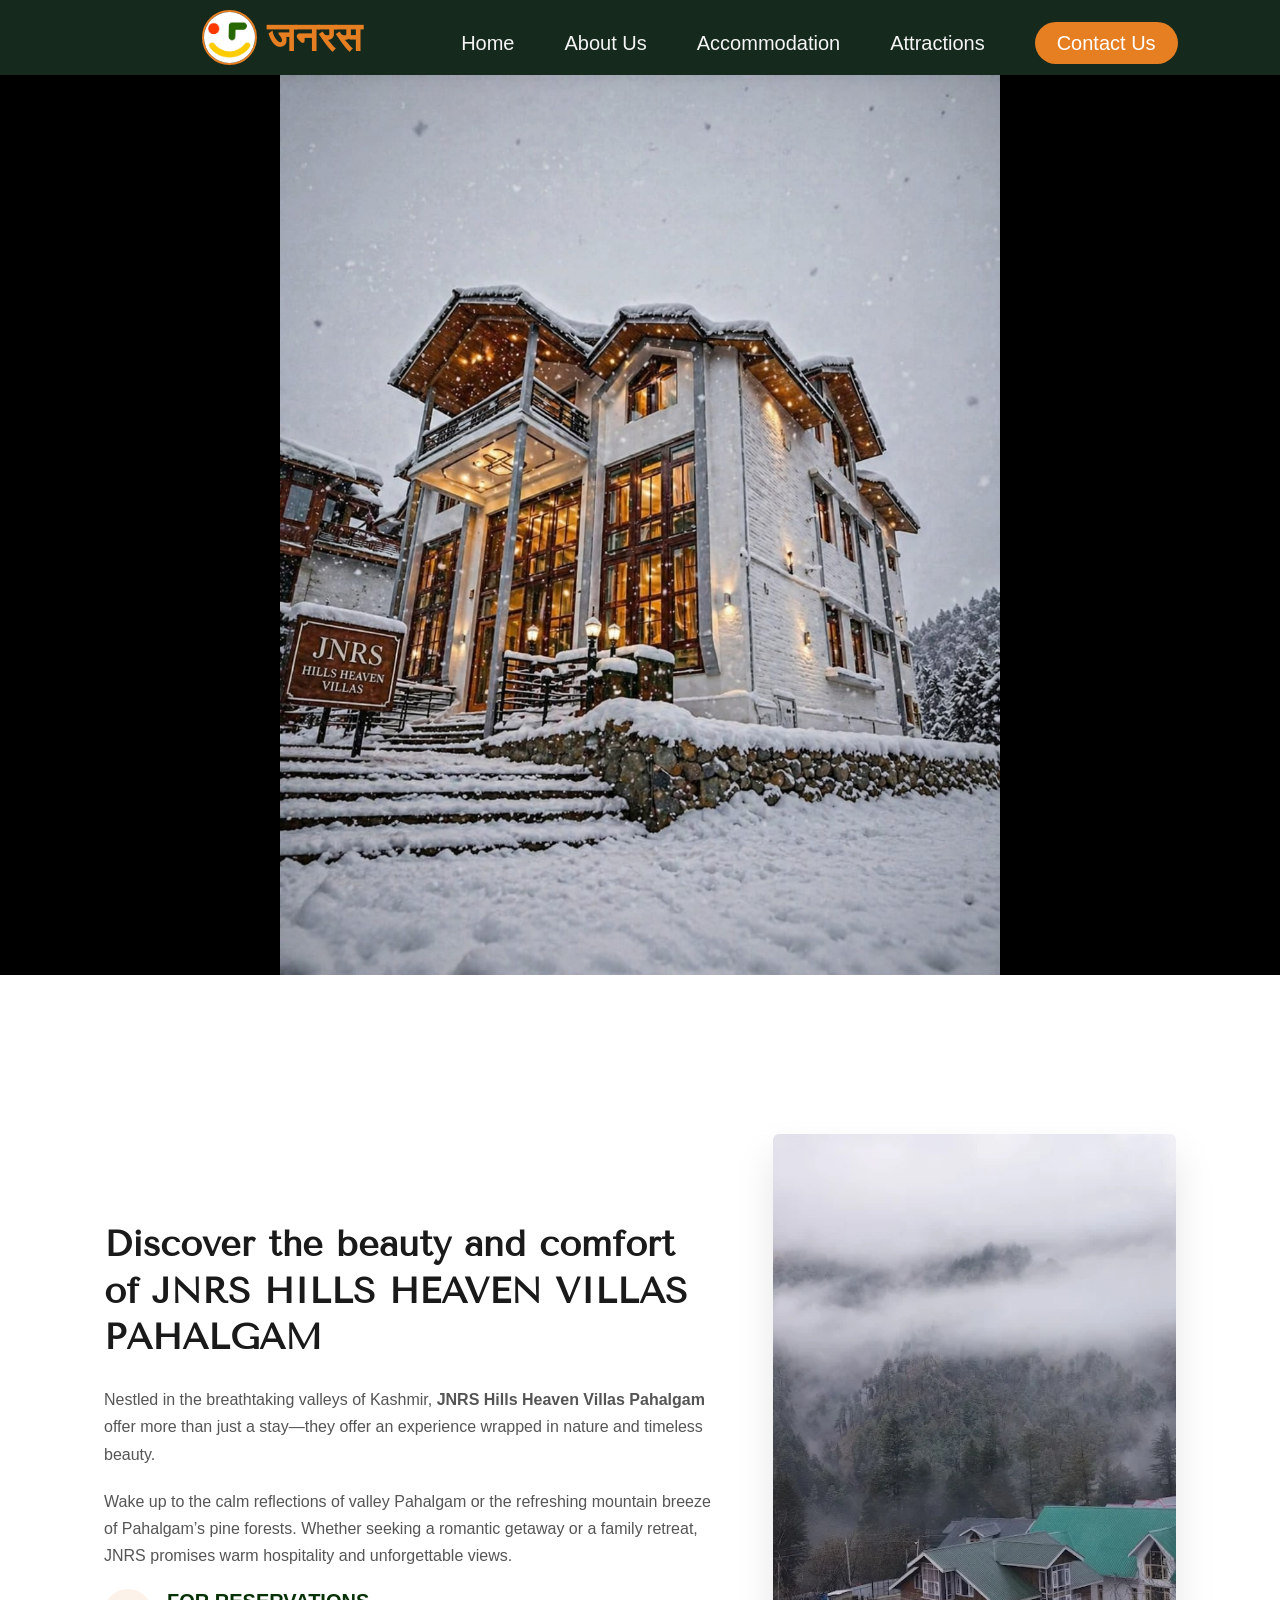
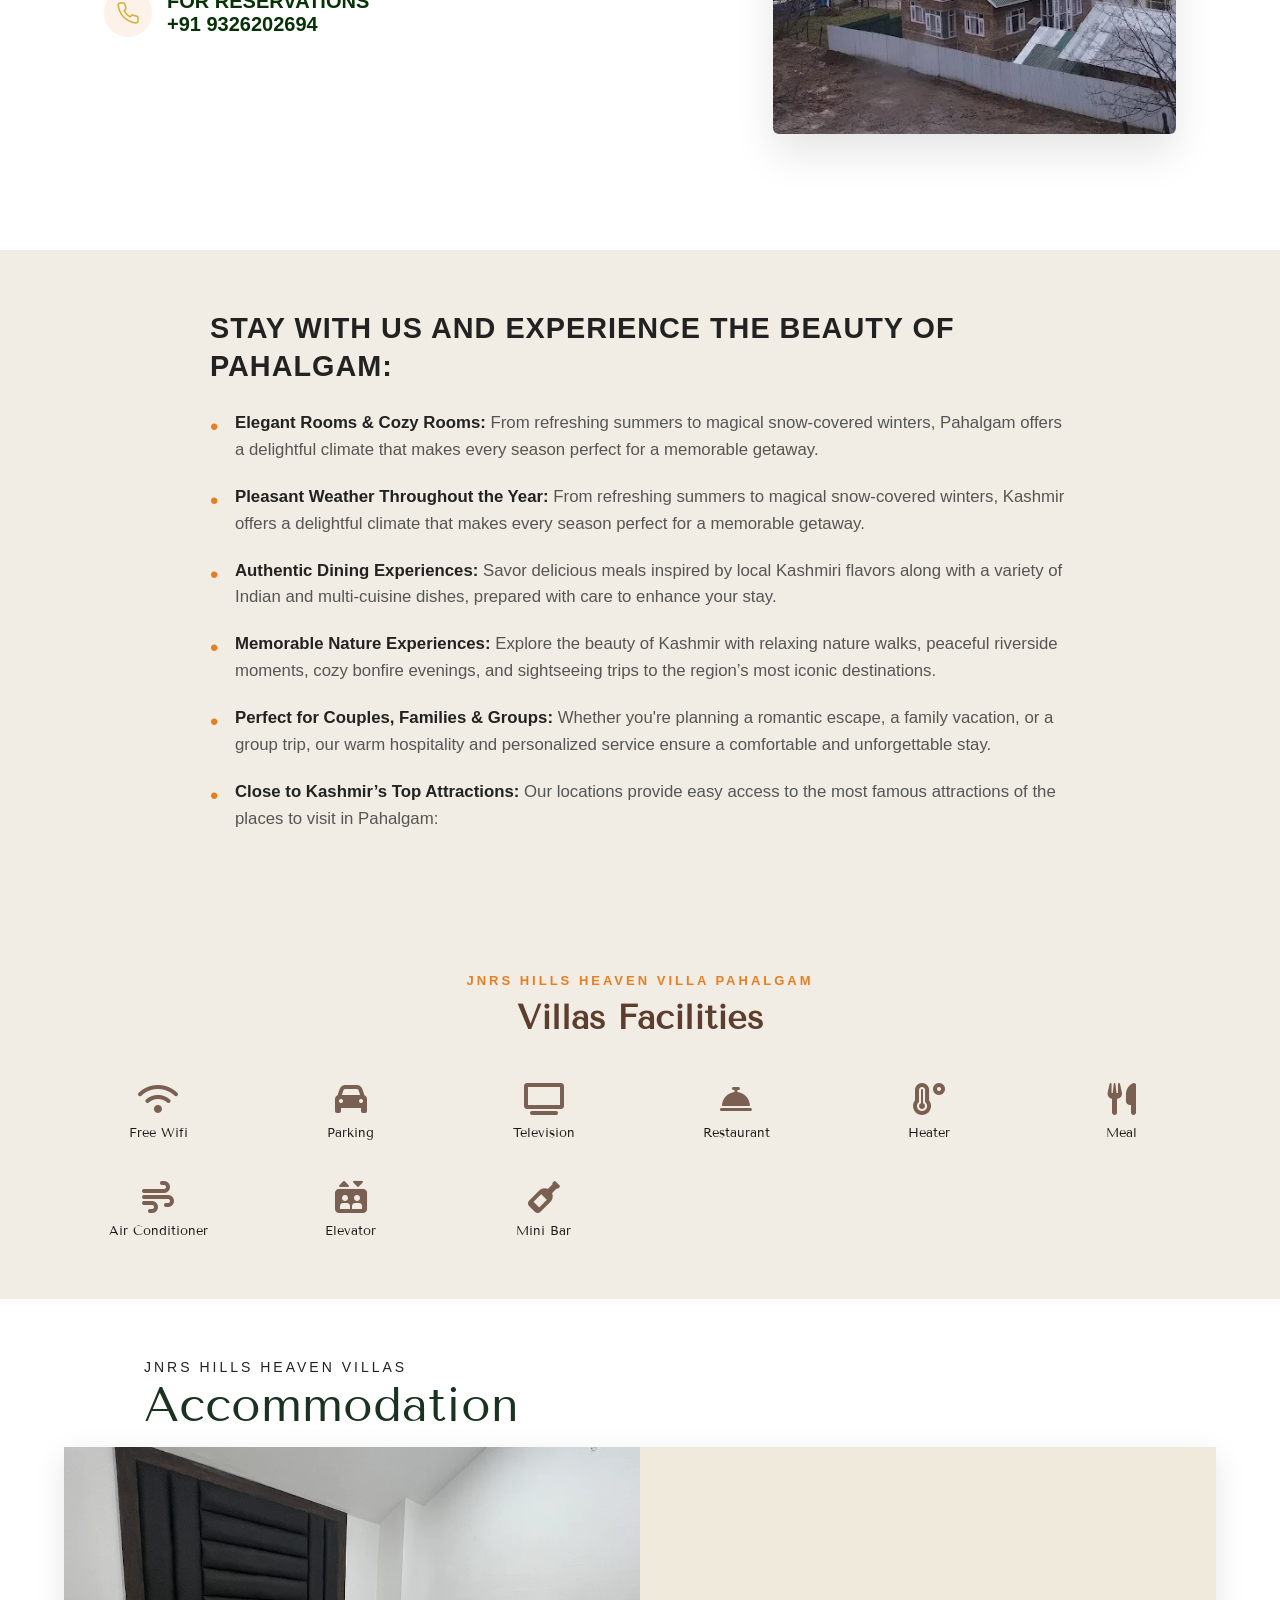
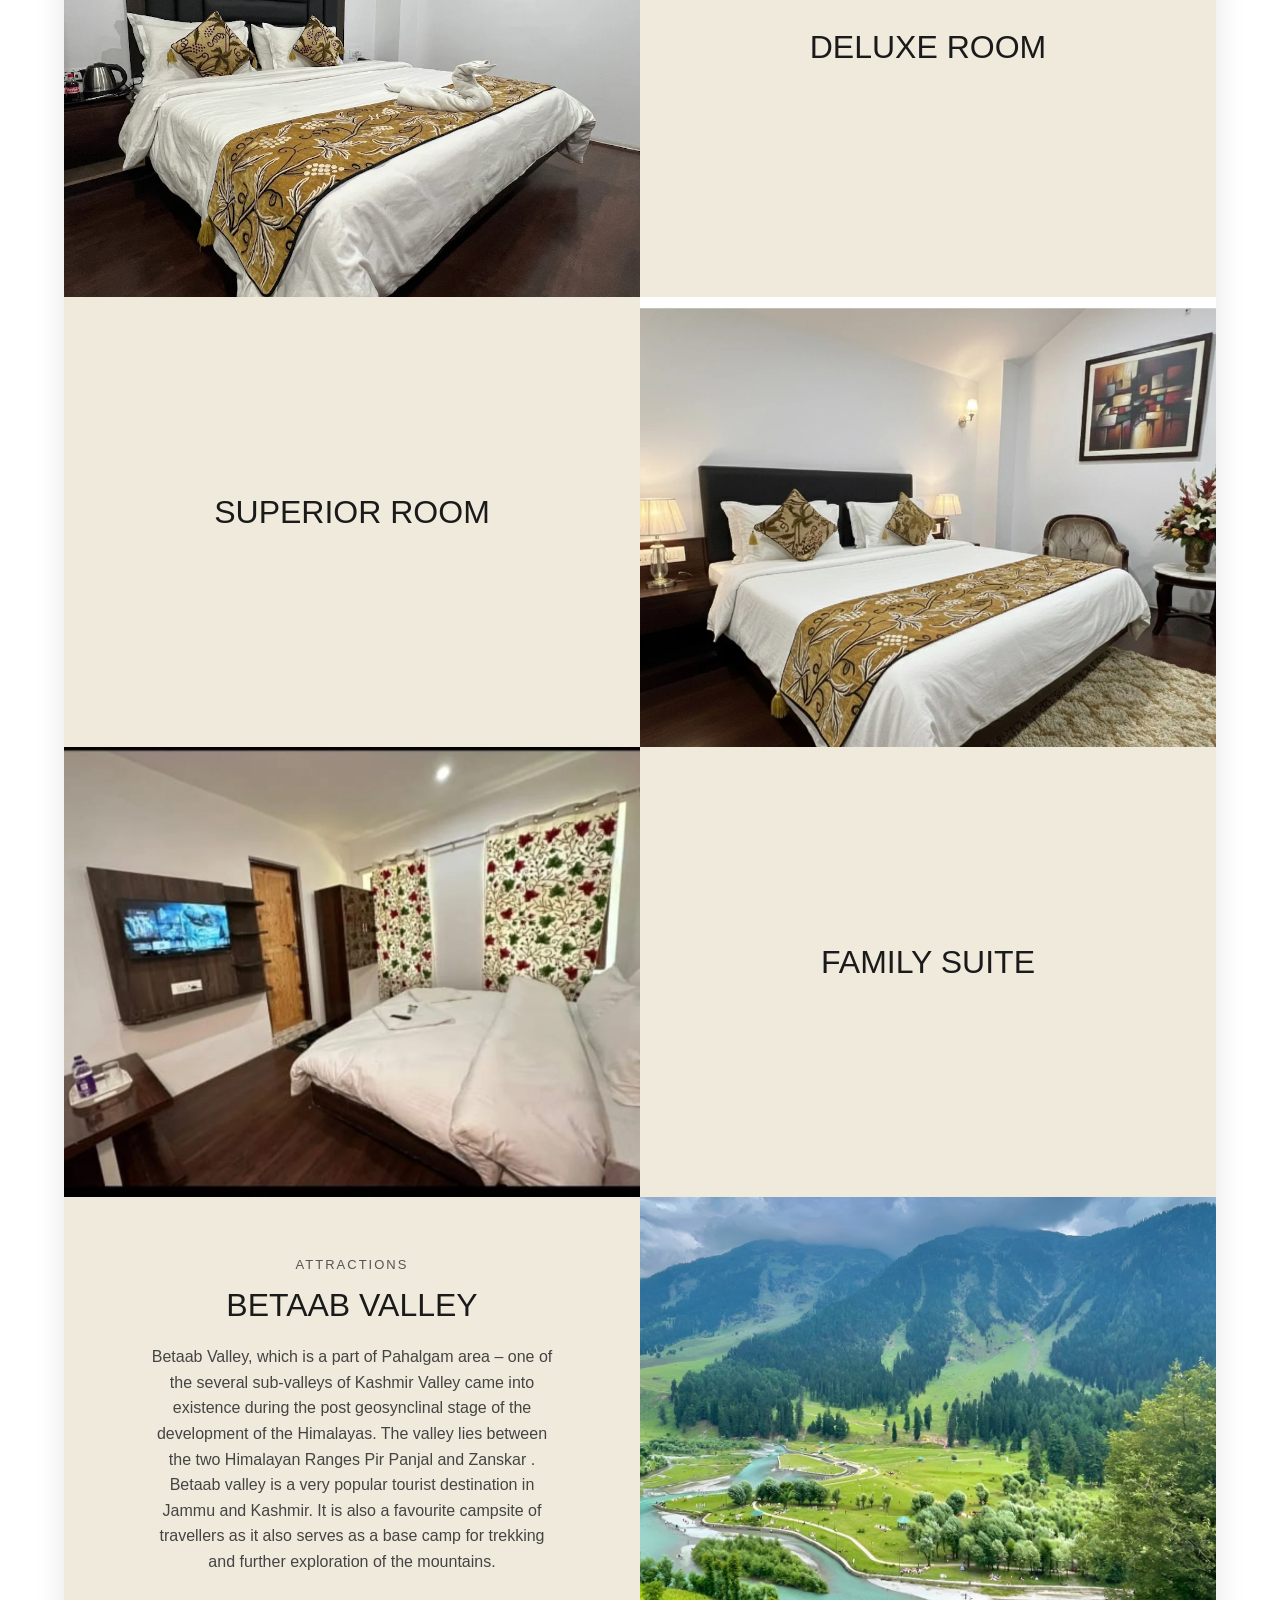
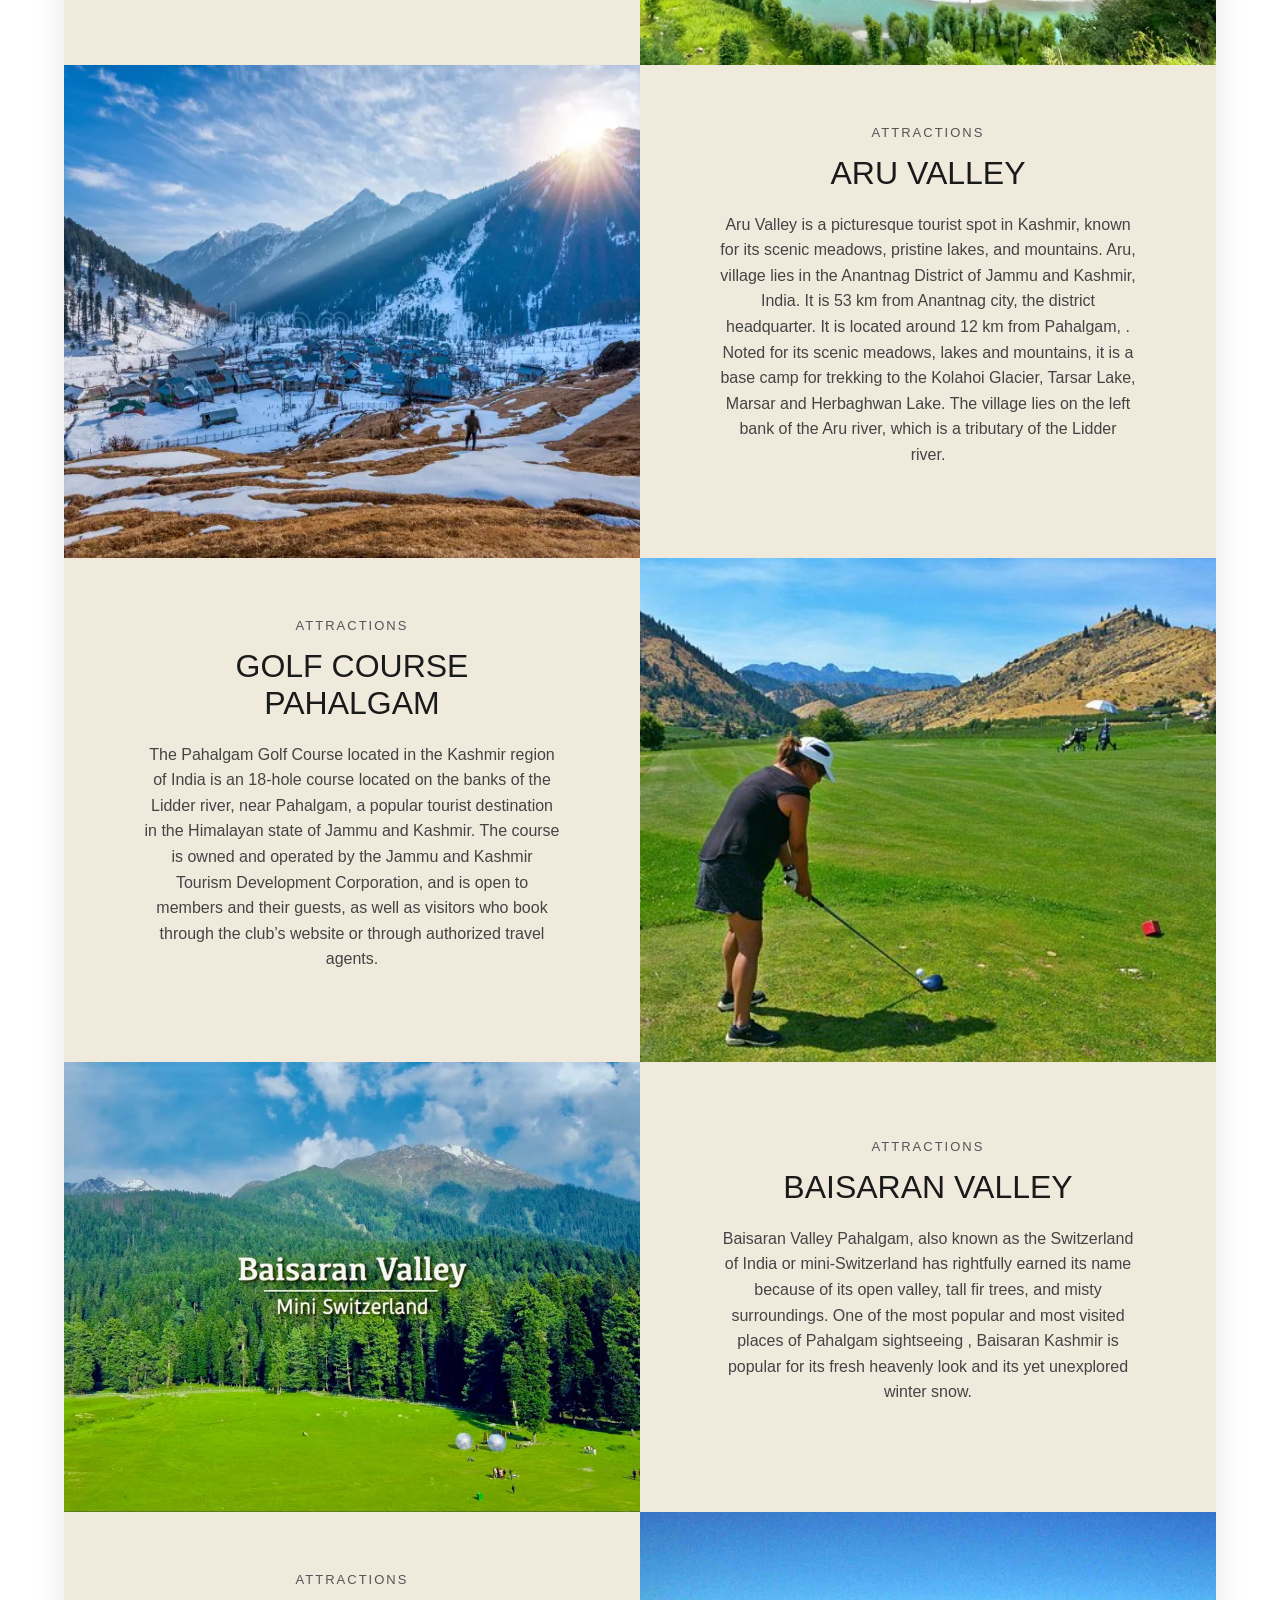
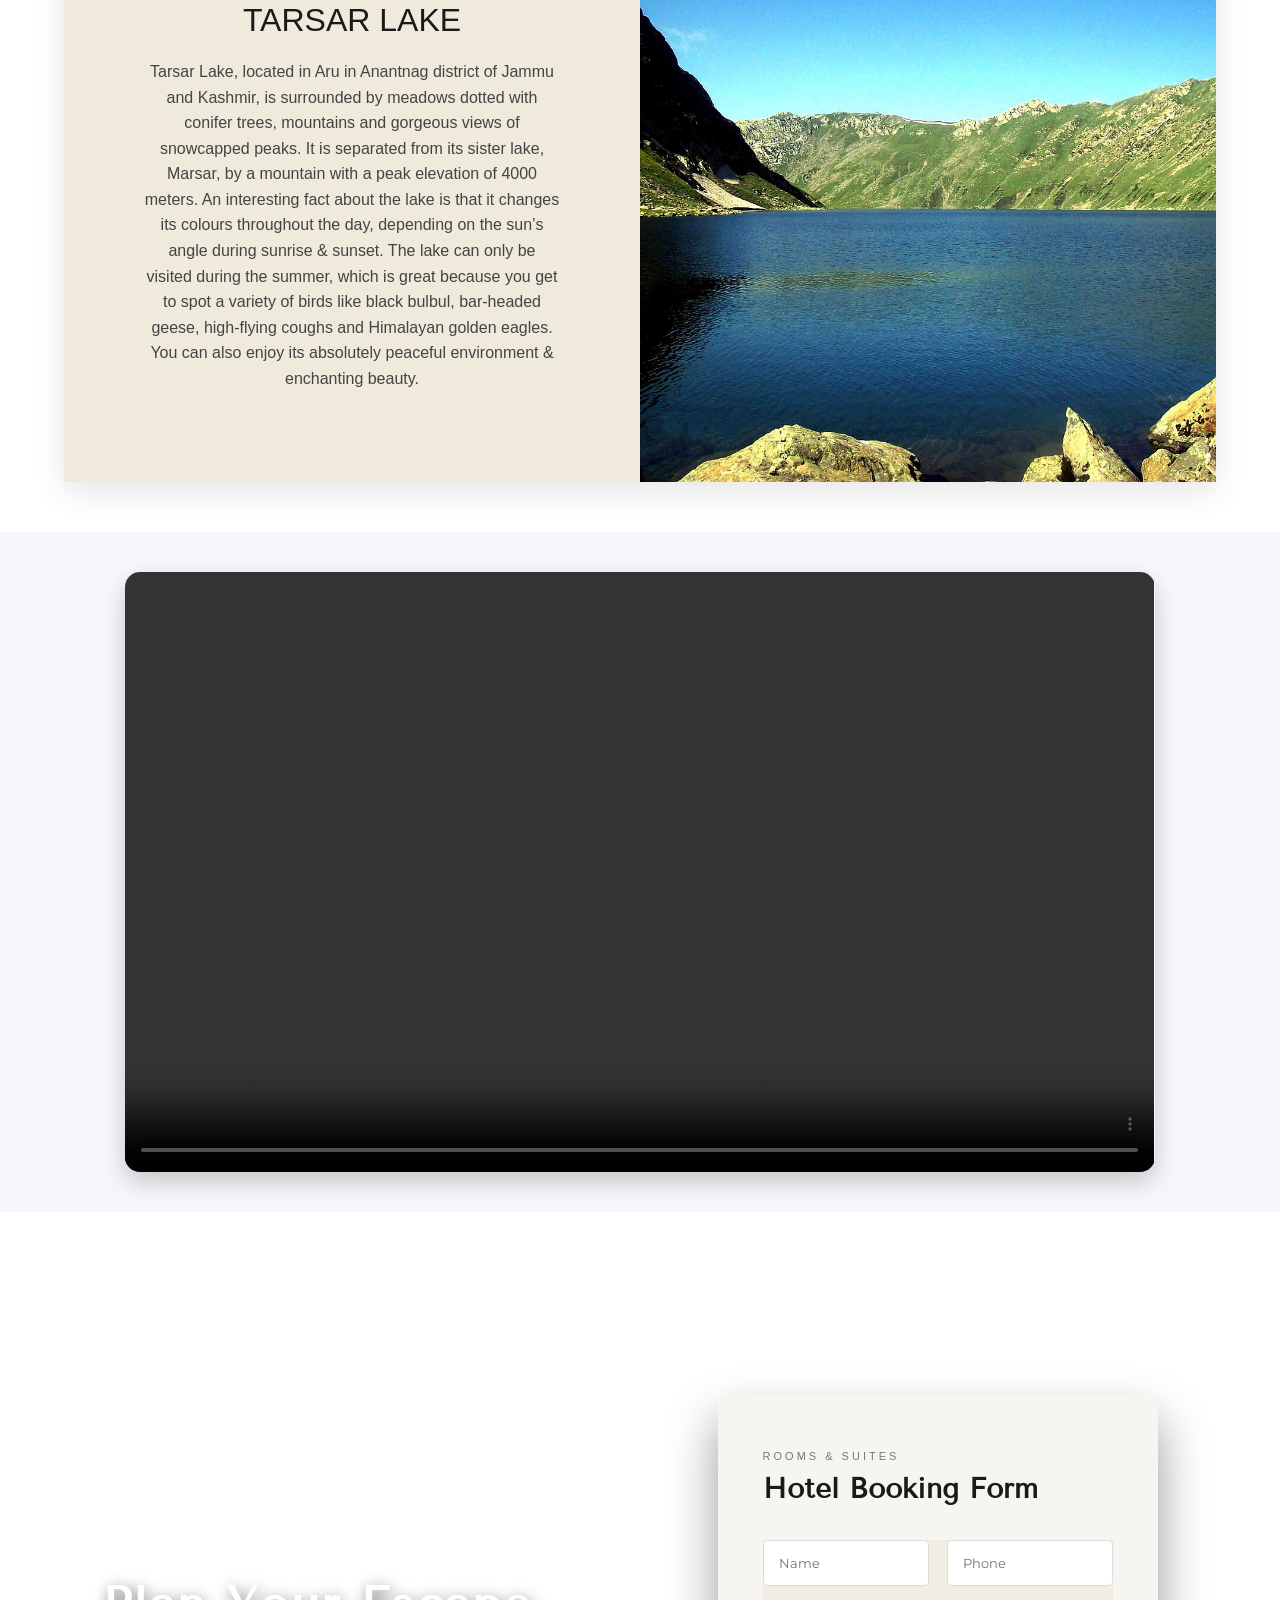
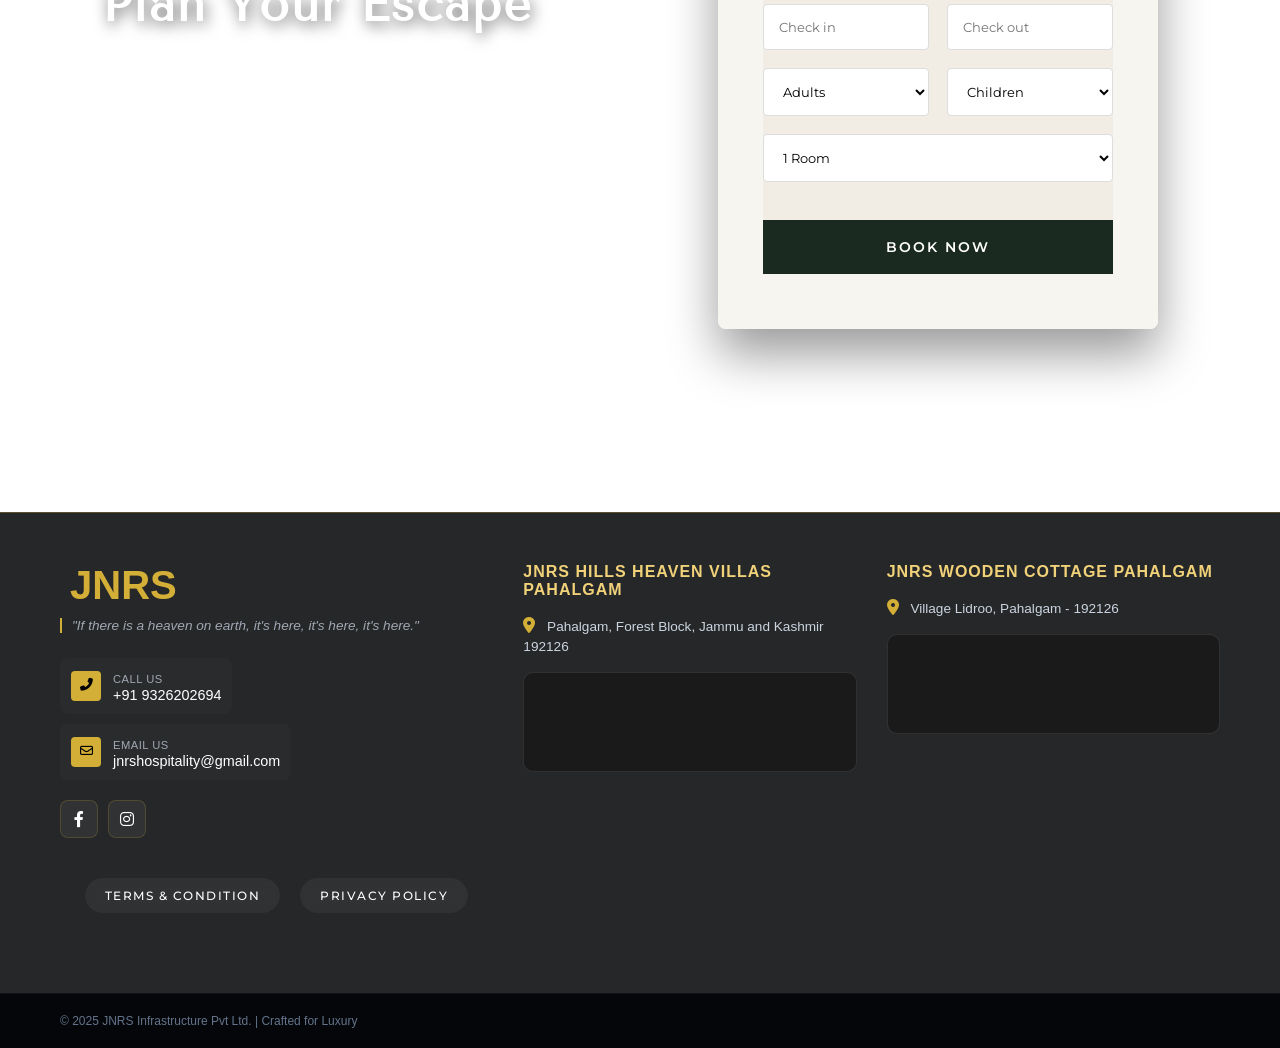
==== jnrs2-main/index.html @ aa62cef4 "initial JNRS website" ====
<!DOCTYPE html>
<html lang="en">
<head>
    <meta charset="UTF-8">
    <meta name="viewport" content="width=device-width, initial-scale=1.0">
    <title>JNRS Professional Header</title>
    <link href="https://fonts.googleapis.com/css2?family=Poppins:wght@300;400;600&display=swap" rel="stylesheet">
    <link rel="stylesheet" href="https://cdnjs.cloudflare.com/ajax/libs/font-awesome/6.0.0/css/all.min.css">
    <link href="https://fonts.googleapis.com/css2?family=Poppins:wght@300;400;600;800&display=swap" rel="stylesheet">
    <link href="https://unpkg.com/aos@2.3.1/dist/aos.css" rel="stylesheet">
    <link rel="stylesheet" href="https://cdnjs.cloudflare.com/ajax/libs/font-awesome/6.0.0/css/all.min.css">
    <link rel="stylesheet" href="https://cdnjs.cloudflare.com/ajax/libs/animate.css/4.1.1/animate.min.css"/>
    <link rel="stylesheet" href="css/style.css">
    <link href="https://fonts.googleapis.com/css2?family=Montserrat:wght@300;400;600&family=Tenor+Sans&display=swap" rel="stylesheet">
    <link rel="stylesheet" href="https://cdnjs.cloudflare.com/ajax/libs/font-awesome/6.0.0/css/all.min.css">
    <link rel="stylesheet" href="https://cdnjs.cloudflare.com/ajax/libs/font-awesome/6.0.0/css/all.min.css">
 
</head>
<body>

    <header>
        <a href="index.html" class="logo">
          <div class="logo">
                <img src="images/logo.png" alt="JNRS Logo">
                           <span>जनरस</span></a>
           </div>
           </a>
        
        <div class="menu-toggle" id="mobile-menu">
            <i class="fas fa-bars"></i>
        </div>

        <nav>
            <ul class="nav-links" id="nav-list" style="font-size:35px;">
                <li><a href="index.html">Home</a></li>
                <li><a href="about.html">About Us</a></li>
                <li><a href="#accoommodation">Accommodation</a></li>
                <li><a href="#attractions">Attractions</a></li>
                <li><a href="#contact" class="btn-contact">Contact Us</a></li>
            </ul>
        </nav>
    </header>
    <!-- hero section -->
<section class="hero-section">
    <div class="slider">
        <div class="slide active"
                          style="background-image:url('images/h1.png'); width:100%; height:100%; background-size: contain;">

        </div>

        <div class="slide" 
             style="background-image:url('images/h2.png'); width:100%; height:100%; background-size: contain;">
        </div>

        <div class="slide" 
             style="background-image:url('images/h3.png'); width:100%; height:100%; background-size: contain;">
        </div>
         <div class="slide" 
             style="background-image:url('images/h4.png'); width:100%; height:100%; background-size: contain;">
        </div>
         <div class="slide" 
             style="background-image:url('images/h5.png'); width:100%; height:110%; background-size: contain; margin-top:-3rem;">
        </div>

        </div>
</section>
   <div class="shayari-container">
    <!-- <p class="persian-text">“Gar Firdaus bar-rue zamin ast, hami asto, hami asto, hamin ast”</p> -->
    <br>
    <!-- <span class="translation" style="font-weight:bold;">If there is a heaven on earth, it's here, it's here, it's here.</span> -->
    <br>
</div>
<!-- welcome section -->
<br>
  

<section class="container-welcome">
    <div class="content-side-1">
        <!-- <h4 class="sub-heading-1">Welcome to the Heart of Kashmir</h4> -->
        <h1 class="main-heading-1">Discover the beauty and comfort of JNRS HILLS HEAVEN VILLAS PAHALGAM </h1>
        
        <p class="description-1">
            Nestled in the breathtaking valleys of Kashmir, <strong>JNRS Hills Heaven Villas Pahalgam </strong> offer more than just a stay—they offer an experience wrapped in nature and timeless beauty.
        </p>
        
        <p class="description-1">
           Wake up to the calm reflections of valley Pahalgam or the refreshing mountain breeze of Pahalgam’s pine forests. Whether seeking a romantic getaway or a family retreat, JNRS promises warm hospitality and unforgettable views.       </p>

        <div class="reservation-box-1">
            <div class="icon-circle">
                <svg class="phone-icon-1" viewBox="0 0 24 24" fill="none" stroke="currentColor" stroke-width="1.5">
                    <path d="M22 16.92v3a2 2 0 01-2.18 2 19.79 19.79 0 01-8.63-3.07 19.5 19.5 0 01-6-6 19.79 19.79 0 01-3.07-8.67A2 2 0 014.11 2h3a2 2 0 012 1.72 12.84 12.84 0 00.7 2.81 2 2 0 01-.45 2.11L8.09 9.91a16 16 0 006 6l1.27-1.27a2 2 0 012.11-.45 12.84 12.84 0 002.81.7A2 2 0 0122 16.92z"/>
                </svg>
            </div>
            <div class="res-text-1">
                <p><span>For Reservations</span></p>
                <span>+91 9326202694</span>
                
            </div>
        </div>
    </div>

    
        <div class="img-wrapper-tall">
            <img src="images/discover.png" alt="Resort Architecture" class="img-tall-1">
        </div>
        
         
    
</section>


<br>
<br>

 <!-- why -->

<section class="experience-section">
    <div class="container">
        <div class="experience-content">
            <!-- <strong class="whystay"> Why Stay with JNRS Group of Hotels / Resorts / Cottages</strong> -->
            <h2 class="main-heading">Stay With Us and Experience the Beauty of PAHALGAM:</h2>
            
            <ul class="experience-list">
                <li>
                    <strong>Elegant Rooms & Cozy Rooms:</strong> 
                            From refreshing summers to magical snow-covered winters, Pahalgam offers a delightful climate that makes every season perfect for a memorable getaway.                
                <li>
                    <strong>Pleasant Weather Throughout the Year:</strong> 
                    From refreshing summers to magical snow-covered winters, Kashmir offers a delightful climate that makes every season perfect for a memorable getaway.                </li>
                
                <li>
                    <strong>Authentic Dining Experiences:</strong> 
                           Savor delicious meals inspired by local Kashmiri flavors along with a variety of Indian and multi-cuisine dishes, prepared with care to enhance your stay.             </li>
                
                <li>
                    <strong>Memorable Nature Experiences:</strong> 
                     Explore the beauty of Kashmir with relaxing nature walks, peaceful riverside moments, cozy bonfire evenings, and sightseeing trips to the region’s most iconic destinations.            </li>
                
                <li>
                    <strong>Perfect for Couples, Families & Groups:</strong> 
                             Whether you're planning a romantic escape, a family vacation, or a group trip, our warm hospitality and personalized service ensure a comfortable and unforgettable stay.          
                <li>
                    <strong> Close to Kashmir’s Top Attractions:</strong> 
                         Our locations provide easy access to the most famous attractions of the places to visit in Pahalgam:         </li>
            </ul>
        </div>
    </div>
</section>





<!-- section 6  FACILITIES-->
   <section class="facilities-section"> 
        <span class="fac-badge">JNRS HILLS HEAVEN VILLA PAHALGAM</span>
        <h2 class="fac-title">Villas  Facilities</h2>

        <div class="facilities-grid">
            <div class="fac-item">
                <i class="fa-solid fa-wifi fac-icon"></i>
                <span>Free Wifi</span>
            </div>
            <div class="fac-item">
                <i class="fa-solid fa-car fac-icon"></i>
                <span>Parking</span>
            </div>
            <div class="fac-item">
                <i class="fa-solid fa-tv fac-icon"></i>
                <span>Television</span>
            </div>
            <div class="fac-item">
                <i class="fa-solid fa-bell-concierge fac-icon"></i>
                <span>Restaurant</span>
            </div>
           <div class="fac-item">
                   <i class="fa-solid fa-temperature-high fac-icon"></i>
                     <span>Heater</span>
              </div>
              <div class="fac-item">
                     <i class="fa-solid fa-utensils fac-icon"></i>
                           <span>Meal</span>
                          </div>
            
            <div class="fac-item">
                <i class="fa-solid fa-wind fac-icon"></i>
                <span>Air Conditioner</span>
            </div>
            <div class="fac-item">
                <i class="fa-solid fa-elevator fac-icon"></i>
                <span>Elevator</span>
            </div>
            <div class="fac-item">
                <i class="fa-solid fa-wine-bottle fac-icon"></i>
                <span>Mini Bar</span>
            </div>
            
        </div>
    </section>



<!-- 7 section   accommodation-->
 

     <section class="header-section" id="accoommodation">
        <p class="subtitle">JNRS HILLS HEAVEN VILLAS</p>
        <h1 class="main-title">Accommodation</h1>
    </section>

    <section class="attractions-container">
        
        <div class="attraction-row" >
            <div class="attraction-image">
                <img src="images/deluxe.png" alt="Kali Ka Tibba">
            </div>
            <div class="attraction-content">
                <!-- <p class="label">ATTRACTIONS</p> -->
                <h2>DELUXE ROOM</h2>
                <p class="description">
                    <!-- JNRS Royal Park Resort SRINAGAR -->
                </p>
                <!-- <a href="#" class="read-more">READ MORE</a> -->
            </div>
        </div>

        <div class="attraction-row reverse">
            <div class="attraction-image">
                <img src="images/super.png" alt="Chail Palace" style="height:110%;">
            </div>
            <div class="attraction-content">
                <!-- <p class="label">JNRS Wooden Cottage Pahalgam</p> -->
                <h2>SUPERIOR ROOM</h2>
                <!-- <p class="description">
                    Built in 1891 by the Maharaja of Patiala, Chail Palace is a heritage hotel 
                    offering a glimpse into royal history. Visitors can explore its colonial 
                    architecture and expansive grounds. It's located approximately 4 km from Maple Resort Chail.
                </p>
                <a href="#" class="read-more">READ MORE</a> -->
            </div>
        </div>
         <div class="attraction-row">
            <div class="attraction-image">
                <img src="images/family.png" alt="Kali Ka Tibba">
            </div>
            <div class="attraction-content">
                <!-- <p class="label">JNRS Wooden Cottage Pahalgam</p> -->
                <h2>FAMILY SUITE </h2>
                <!-- <p class="description">
                    Perched atop a hill, Kali Ka Tibba is a serene temple dedicated to Goddess Kali. 
                    The site offers panoramic views of the surrounding mountains and is a popular 
                    spot for both spiritual reflection and photography. It's situated about 6 km from the resort.
                </p>
                <a href="#" class="read-more">READ MORE</a> -->
            </div>
        </div>

        <div class="attraction-row reverse" id="attractions">
            <div class="attraction-image">
                <img src="images/betavelly.png" alt="Chail Palace">
            </div>
            <div class="attraction-content" >
                <p class="label"> Attractions</p>
                <h2>BETAAB VALLEY</h2>
                <p class="description">
               Betaab Valley, which is a part of Pahalgam area – one of the several sub-valleys of Kashmir Valley came into existence during the post  geosynclinal stage  of the development of the  Himalayas.  The valley lies between the two Himalayan Ranges   Pir Panjal  and Zanskar . Betaab valley is a very popular tourist destination in Jammu and Kashmir. It is also a favourite campsite of travellers as it also serves as a base camp for trekking and further exploration of the mountains.                
            </div>
        </div>
         <div class="attraction-row">
            <div class="attraction-image">
                <img src="images/aru.png" alt="Kali Ka Tibba">
            </div>
            <div class="attraction-content">
                <p class="label">ATTRACTIONS</p>
                <h2>ARU VALLEY</h2>
                <p class="description">
                 <spam class="ks1">Aru Valley</spam> is a picturesque tourist spot in Kashmir, known for its scenic meadows, pristine lakes, and mountains. <spam class="ks1">Aru</spam>,<smap class="ks"> village</smap> lies in the <spam class="ks"> Anantnag District</spam> of <smap class="ks"> Jammu and Kashmir</smap>, India. It is 53 km from <spam class="ks">Anantnag city</spam>, the district headquarter. It is located around 12 km from <spam class="ks">Pahalgam</spam>, . Noted for its scenic meadows, lakes and mountains, it is a base camp for trekking to the <spam class="ks">Kolahoi Glacier</spam>, <spam class="ks">Tarsar Lake</spam>, Marsar and Herbaghwan Lake. The village lies on the left bank of the Aru river, which is a tributary of the Lidder river.         </p>
                <!-- <a href="#" class="read-more">READ MORE</a> -->
            </div>
        </div>

        <div class="attraction-row reverse">
            <div class="attraction-image">
                <img src="images/gulf.png" alt="Chail Palace">
            </div>
            <div class="attraction-content">
                <p class="label"> Attractions</p>
                <h2> GOLF COURSE PAHALGAM</h2>
                <p class="description">
                   The Pahalgam Golf Course located in the Kashmir region of India is an 18-hole course located on the banks of the Lidder river, near Pahalgam, a popular tourist destination in the Himalayan state of Jammu and Kashmir. The course is owned and operated by the Jammu and Kashmir Tourism Development Corporation, and is open to members and their guests, as well as visitors who book through the club’s website or through authorized travel agents.
          <!-- <a href="#" class="read-more">READ MORE</a> -->
            </div>
        </div>
         <div class="attraction-row">
            <div class="attraction-image">
                <img src="images/baisar.png" alt="Kali Ka Tibba">
            </div>
            <div class="attraction-content">
                <p class="label">ATTRACTIONS</p>
                <h2>  BAISARAN VALLEY</h2>
                <p class="description">
                   Baisaran Valley Pahalgam, also known as the Switzerland of India or mini-Switzerland has rightfully earned its name because of its open valley, tall fir trees, and misty surroundings. One of the most popular and most visited places of<spam class="ks"> Pahalgam sightseeing</spam> , Baisaran Kashmir is popular for its fresh heavenly look and its yet unexplored winter snow.               <!-- <a href="#" class="read-more">READ MORE</a> -->
            </div>
        </div>

        <div class="attraction-row reverse">
            <div class="attraction-image">
                <img src="images/tarsar.png" alt="Chail Palace">
            </div>
            <div class="attraction-content">
                <p class="label"> Attractions</p>
                <h2>TARSAR LAKE</h2>
                <p class="description">
                  Tarsar Lake, located in Aru in Anantnag district of Jammu and Kashmir, is surrounded by meadows dotted with conifer trees, mountains and gorgeous views of snowcapped peaks. It is separated from its sister lake, Marsar, by a mountain with a peak elevation of 4000 meters.

An interesting fact about the lake is that it changes its colours throughout the day, depending on the sun’s angle during sunrise & sunset. The lake can only be visited during the summer, which is great because you get to spot a variety of birds like black bulbul, bar-headed geese, high-flying coughs and Himalayan golden eagles. You can also enjoy its absolutely peaceful environment & enchanting beauty.             <!-- <a href="#" class="read-more">READ MORE</a> -->
            </div>
        </div>

    </section>
 
 

<!-- 10 section policy-overview-->
 
 <!-- VIDEO SECTION START -->
<section class="video-section">
        <div class="video-box">
            <video controls autoplay muted loop playsinline>
                <source src="images/video.mp4" type="video/mp4" autoplay muted loop>
                Your browser does not support the video tag.
            </video>
        </div>

    </div>
</section>
<!-- VIDEO SECTION END -->
 


<!-- form -->
   <div class="booking-wrapper" id="contact">
        <section class="booking-section">
            <div class="booking-left">
                <h2>Plan Your Escape</h2>
                <p class="pc">In the paradise of Kashmir—where summers glow, winters sparkle with snow, and every occasion becomes magical—your story begins here.</p>
               <br>
                <div class="reservation-box">
                    
                    <div class="res-icon"><i class="fa-solid fa-phone-volume"></i></div>
                    <div class="res-text">
                         <!-- <a href="tel:9321235958" class="action-card"></a> -->
                        <span>Reservation</span>
                       
                        <div class="res-numbers">
                           +91 9326202694
                        </div>
                    </a>
                    </div>
                    
                </div>
            </div>

            <div class="booking-right">
                <div class="form-header">
                    <span style="text-transform: uppercase; letter-spacing: 3px; font-size: 11px; color: #777; display: block; margin-bottom: 10px;">Rooms & Suites</span>
                    <h3>Hotel Booking Form</h3>
                </div>

                <form class="booking-form">
                    <div class="input-group">
                        <input type="text" placeholder="Name" required>
                        <!-- <i class="fa-regular fa-user"></i> -->
                    </div>
                    
                    <div class="input-group">
                        <input type="tel" placeholder="Phone" required>
                        <!-- <i class="fa-solid fa-mobile-screen-button"></i> -->
                    </div>

                    <div class="input-group">
                        <input type="text" onfocus="(this.type='date')" onblur="(this.type='text')" placeholder="Check in">
                        <!-- <i class="fa-regular fa-calendar-days"></i> -->
                    </div>

                    <div class="input-group">
                        <input type="text" onfocus="(this.type='date')" onblur="(this.type='text')" placeholder="Check out">
                        <!-- <i class="fa-regular fa-calendar-days"></i> -->
                    </div>

                    <div class="input-group">
                        <select>
                            <option value="" disabled selected>Adults</option>
                            <option>1 Adult</option>
                            <option>2 Adults</option>
                            <option>3 Adults</option>
                        </select>
                        <!-- <i class="fa-solid fa-chevron-down"></i> -->
                    </div>

                    <div class="input-group">
                        <select>
                            <option value="" disabled selected>Children</option>
                            <option>None</option>
                            <option>1 Child</option>
                            <option>2 Children</option>
                        </select>
                        <!-- <i class="fa-solid fa-chevron-down"></i> -->
                    </div>

                    <div class="input-group" style="grid-column: span 2;">
                        <select>
                            <option>1 Room</option>
                            <option>2 Rooms</option>
                            <option>3 Rooms</option>
                        </select>
                        <!-- <i class="fa-solid fa-chevron-down"></i> -->
                    </div>

                    <button type="submit" class="check-btn">BOOK NOW</button>
                </form>
            </div>
        </section>
        
        
    </div>
    <!-- footer -->
    <footer class="main-footer" data-aos="fade-up">
    <div class="footer-container">
        <div class="footer-grid">
            <div class="footer-col brand-info">
                <a href="#" class="logo footer-logo"><span>JNRS</span></a>
                <p class="brand-quote">"If there is a heaven on earth, it's here, it's here, it's here."</p>
                
                <div class="contact-actions">
                    <a href="tel:9326202694" class="action-card">
                        <div class="icon-box-sm"><i class="fas fa-phone-alt"></i></div>
                        <div class="action-text">
                            <span id="contact">Call Us</span>
                            <p>+91 9326202694</p>
                        </div>
                    </a>
                    <a href="mailto:jnrshospitality@gmail.com" class="action-card">
                        <div class="icon-box-sm"><i class="far fa-envelope"></i></div>
                        <div class="action-text">
                            <span>Email Us</span>
                            <p>jnrshospitality@gmail.com</p>
                        </div>
                    </a>
                </div>

                <div class="social-wrapper">
                    <a href="https://www.facebook.com/dazzling.travels.92" class="social-link" target="_blank"><i class="fab fa-facebook-f"></i></a>
                    <a href="https://www.instagram.com/jnrsinfrastructurepvtltd" class="social-link" target="_blank"><i class="fab fa-instagram"></i></a>
                    <!-- <a href="#" class="social-link" target="_blank"><i class="fab fa-google"></i></a> -->
                </div>
                  <div class="footer-links">
                  <a href="terms.html" class="footer-btn">Terms & Condition</a>
                      <a href="refund-policy.html" class="footer-btn">Privacy Policy</a>
                          <!-- <a href="#" class="footer-btn">Blog</a> -->
            </div>
                </div>

            <div class="footer-col">
                <h4 class="col-title">JNRS HILLS HEAVEN VILLAS Pahalgam </h4>
                <div class="loc-content">
                    <p class="loc-detail">
                        <i class="fas fa-map-marker-alt"></i> 
                        Pahalgam, Forest Block, Jammu and Kashmir 192126
                    </p>
                    <div class="mini-map">
                        <iframe src="https://www.google.com/maps/embed?pb=!1m18!1m12!1m3!1d3307.2345!2d74.812345!3d34.012345!2m3!1f0!2f0!3f0!3m2!1i1024!2i768!4f13.1!3m3!1m2!1s0x0%3A0x0!2zMzTCsDAwJzQ0LjQiTiA3NMKwNDgnNDQuNCJF!5e0!3m2!1sen!2sin!4v1625000000000!5m2!1sen!2sin" allowfullscreen="" loading="lazy"></iframe>
                        <a href="https://www.bing.com/maps/directions?ty=18&vdpid=6981728360552464385&v=2&sV=1&qpvt=Pahalgam%2C+Forest+Block%2C+Jammu+and+Kashmir+192126&FORM=MIRE&style=r&rtp=%7Epos.33.89888381958008_75.32608032226562_Forest%2520Block%252C%2520Pahalgam%252C%2520Anantnag%2520District%252C%2520Jammu%2520%2526%2520Kashmir_Forest%2520Block%252C%2520Pahalgam%252C%2520Anantnag%2520District%252C%2520Jammu%2520%2526%2520Kashmir_&cp=33.898884%7E75.326080&lvl=16" target="_blank" class="map-btn">Get Direction <i class="fas fa-arrow-right"></i></a>
                    </div>
                </div>
                <br>
                <br>
                
            </div>
            

            <div class="footer-col">
                <h4 class="col-title">JNRS Wooden Cottage Pahalgam  </h4>
                <div class="loc-content">
                    <p class="loc-detail">
                        <i class="fas fa-map-marker-alt"></i>
                         
  Village Lidroo, Pahalgam - 192126
                    </p>
                    <div class="mini-map">
                        <iframe src="https://www.google.com/maps/embed?pb=!1m18!1m12!1m3!1d3315.1234!2d75.312345!3d34.022345!2m3!1f0!2f0!3f0!3m2!1i1024!2i768!4f13.1!3m3!1m2!1s0x0%3A0x0!2zMzTCsDAxJzIwLjAiTiA3NcKwMTgnNDQuNCJF!5e0!3m2!1sen!2sin!4v1625000000000!5m2!1sen!2sin" allowfullscreen="" loading="lazy"></iframe>
                        <a href="https://maps.app.goo.gl/pWcfEBao93suQa9q9" target="_blank" class="map-btn">Get Direction <i class="fas fa-arrow-right"></i></a>
                    </div>
                </div>
            </div>
        </div>
      
    </div>

    <div class="footer-copyright">
        <div class="container bottom-flex">
            <p>© 2025 JNRS Infrastructure Pvt Ltd. | Crafted for Luxury</p>
            <!-- <div class="trust-badges">
                <i class="fab fa-cc-visa"></i>
                <i class="fab fa-cc-mastercard"></i>
                <i class="fas fa-shield-alt"></i>
            </div> -->
        </div>
    </div>
</footer>
    <script src="https://unpkg.com/aos@2.3.1/dist/aos.js"></script>
<script src="js/script.js"></script>
</body> 
</html>
---- jnrs2-main/css/style.css ----
/* Universal Reset */






  
* {
    margin: 0;
    padding: 0;
    box-sizing: border-box;
    font-family: 'Poppins', sans-serif;
}





html, body {
    overflow-x: hidden;
    scroll-behavior: smooth;
    width: 100%;
    background-color:white;
}



/* video */


.video-section {
    width: 100%;
    padding: 40px 20px; /* Padding thoda kam kiya */
    background: #f5f7fa;
    text-align: center;
    /* Height yaha se hatayein taaki content ke hisab se adjust ho */
}

.video-box {
    position: relative;
    width: 83%; /* Video ki width thodi kam ki screen par center dikhne ke liye */
     /* Laptop par bahut bada na dikhe */
    margin: 0 auto; /* Center alignment */
    border-radius: 15px;
    overflow: hidden;
    box-shadow: 0 10px 25px rgba(0,0,0,0.2);
    
    /* Yaha se aap height control kar sakte hain */
    height: 600px; /* Aap is value ko 300px ya 400px karke check kar sakte hain */
}

.video-box video {
    width: 100%;
    height: 100%; /* Box ki height ko fill karega */
    display: block;
    object-fit: cover; /* Video stretch nahi hogi, perfectly crop hokar fit hogi */
}

/* Mobile ke liye height adjust karein */
@media (max-width: 768px) {
    .video-box {
        width: 100%;
        height: 250px; /* Mobile par height kam rakhi */
    }
}











header {
    display: flex;
    justify-content: space-between;
    align-items: center;
    padding: 10px 8%; /* Vertical padding thoda kam kiya hai logo fit karne ke liye */
    background: #16291d;
    box-shadow: 0 4px 15px rgba(0,0,0,0.08);
    position: sticky;
    top: 0;
    z-index: 1000;
}

/* --- Logo Section Start --- */
.logo {
    display: flex;
    align-items: center;
    text-decoration: none;
}

.logo img {
    width: 55px;         /* Logo ka size yahan se control karein */
    height: 55px;        /* Width aur Height same rakhein perfect circle ke liye */
    border-radius: 50%;  /* Perfect Circle ke liye hamesha 50% use karein */
    object-fit: cover;   /* Image ko stretch hone se bachata hai */
    border: 2px solid #e67e22; /* Optional: Logo ke charo taraf ek orange ring */
}

.logo span { 
    color: #e67e22; 
    margin-left: 10px; /* Logo aur text ke beech gap */
    font-weight: 700;
    font-size:40px;
}
/* --- Logo Section End --- */

.nav-links {
    list-style: none;
    display: flex;
    gap: 50px;
    align-items: center;
}

.nav-links li a {
    text-decoration: none;
    color: #f5f5f6;
    font-size: 20px;
    font-weight: 500;
    transition: 0.3s;
}

.nav-links li a:not(.btn-contact):hover { 
    color: #e67e22; 
}

.btn-contact {
    background: #e67e22;
    color: white !important;
    padding: 10px 22px;
    border-radius: 50px;
    text-align: center;
}

.menu-toggle {
    display: none;
    font-size: 37px;
    cursor: pointer;
    color: #ffffff; /* Green background par black ki jagah white behtar dikhega */
}

/* --- Responsive Styles --- */
@media (max-width: 992px) {
    header { 
        padding: 10px 20px; 
        width: 100%;
    }

    .menu-toggle { 
        display: block; 
        margin-right: -8rem; /* Margin-right ko clean kiya */
    }
  
    .logo img{
    /* display: flex; */
    /* align-items: center; */
    /* text-decoration: none; */
    margin-left:-10em;
   }

    .nav-links {
        position: absolute;
        top: 75px; 
        right: 5%;
        width: 200px;
        background: #020202;
        flex-direction: column;
        gap: 10px;
        padding: 25px;
        border-radius: 15px;
        box-shadow: 0 10px 30px rgba(0, 0, 0, 0.5);
        transform: translateY(-20px);
        opacity: 0;
        visibility: hidden;
        transition: all 0.3s ease-in-out;
    }

    .nav-links.active {
        transform: translateY(0);
        opacity: 1;
        visibility: visible;
    }

    .nav-links li {
        width: 100%;
        text-align: center;
    }

    .nav-links li a {
        display: block;
        padding: 10px;
        font-size: 16px;
    }

    .btn-contact {
        margin-top: 10px;
        width: 100%;
    }
}
/* body{
    background:#000;
    font-family: Arial, sans-serif;
} */

/* HERO SECTION */
.hero-section{
   position: relative;
    width: 100%;
    height: 100vh;
    overflow: hidden;
    background-color: #000; /* Background black taaki vertical images ke side mein khali na dikhe */
    margin-top:0.01rem;
}

/* SLIDER WRAPPER */
.slider{
    width: 100%; /* Ise 100% rakhein taaki responsive rahe */
    height:100%;
}

/* SLIDE */
.slide{
    position: absolute;
    /* top:1rem; */
    left: 0;
    background-position: center;
    background-repeat: no-repeat;
    opacity: 0;
    transition: opacity 1s ease-in-out;
}

/* Active Slide */
.slide.active{
    opacity:1;
}

/* Horizontal Image (default) */
.cover{
    background-size:900px;
}

/* Vertical Image */
.contain{
    background-size:contain;
    background-color:#000;
}

/* Sabse pehle Desktop/Laptop ke liye default style */
 

/* MOBILE */
@media(max-width:768px){
    .overlay h1{
        font-size:24px;
    }
}
        /* sayari */
        .shayari-container {
    margin-top:5px;
    padding-top: 10px;
    /* border-top: 1px solid rgba(12, 12, 12, 0.3); Halka sa orange line separator */
    text-align: center;
}
 

.persian-text {
    font-family: 'Poppins', serif;
    font-style: italic;
    font-size: 1.4rem;
    color: #0a0a0a; /* Golden color */
    font-weight: 600;
    letter-spacing: 1px;
    margin-bottom: 5px;
    text-shadow: 2px 2px 4px rgba(0,0,0,0.5);
}

.translation {
    font-size: 0.9rem;
    color: #090909;
    opacity: 0.7;
    font-weight: 300;
    text-transform: uppercase;
    letter-spacing: 2px;
}

/* Mobile responsive ke liye */
@media (max-width: 768px) {
    .persian-text { font-size: 1.1rem; }
    .translation { font-size: 0.7rem; }
}
/* --- MEDIA QUERIES --- */

/* 1. Tablets aur Choti Screens ke liye (Max-width: 1024px) */
@media (max-width: 1024px) {
    .slider {
        width: 100%; /* Slider ko poori width do */
        height: 100%; /* Height thodi kam kar sakte hain landscape images ke liye */
    }
}

/* 2. Mobile Phones ke liye (Max-width: 768px) */
@media (max-width: 768px) {
    .hero-section {
        height: 60vh; /* Mobile par height thodi kam rakhein taaki content niche dikhe */
    }

    .slider {
        width: 100%;
        height: 100%;
    }

    /* Vertical images ko mobile screen par fit karne ke liye */
    .slide {
        background-size: contain !important; /* Forcefully image ko fit karega */
        background-position: center;    /* Image ko upar se align karega */
        width:100%;
        height:auto;
    }

    /* Agar aapne inline width/height di hai, toh use reset karein */
    /* .slide[style] {
        width: 100% !important;
        height: 100% !important;
    } */
}

/* 3. Bahut chote phones ke liye (Max-width: 480px) */
@media (max-width: 480px) {
    .hero-section {
        height: 50vh; /* Chote mobile ke liye optimized height */
    }

    .persian-text {
        font-size: 1rem;
        letter-spacing: 0.5px;
    }

    .translation {
        font-size: 0.6rem;
    }
}




/* --- 3) WELCOME SECTION --- */

 :root {
    --gold: #e67e22;
    --dark-green: #073107;
    --light-text: #555;
}

.container-welcome {
    display: flex;
    align-items: center;
    justify-content: space-between;
    max-width: 1200px; /* Thoda kam kiya professional look ke liye */
    margin: 80px auto;
    padding: 0 5%;
    gap: 60px;
    /* background-color:white; */
}

/* --- Left Side: Text --- */
 

.sub-heading-1 {
    text-transform: uppercase;
    letter-spacing: 4px;
    font-size: 13px;
    font-weight: 600;
    margin-bottom: 15px;
    color: var(--gold);
}

.main-heading-1 {
    font-family: 'Tenor Sans', serif;
    font-size: 36px; /* Optimized size */
    line-height: 1.3;
    color: #1a1a1a;
    margin-bottom: 25px;
}

.description-1 {
    font-size: 16px;
    line-height: 1.7;
    color: var(--light-text);
    margin-bottom: 20px;
    text-align: left; /* Justify se better left-align lagta hai modern UI mein */
}

/* Reservation Box */
.reservation-box-1 {
    display: flex;
    align-items: center;
    /* margin-right:12rem; */
     /* margin-bottom:-5rem; */
    gap: 15px;
}

.icon-circle {
    background: #fdf2e9;
    padding: 12px;
    border-radius: 50%;
    display: flex;
    align-items: center;
    justify-content: center;
}

.phone-icon-1 {
    width: 24px;
    height: 24px;
    stroke: var(--gold);
}

.res-text-1 p {
    font-size: 14px;
    color: #888;
    margin: 0;
    text-transform: uppercase;
}

.res-text-1 span {
    font-size: 20px;
    font-weight: 700;
    color: var(--dark-green);
}

/* --- Right Side: Images --- */


/* --- Right Side: Images Section --- */
 

.img-wrapper-tall {
    width: 100%;
    overflow: hidden;
    border-radius: 6px; /* Thoda zyada round professional lagta hai */
    box-shadow: 0 20px 40px rgba(0,0,0,0.1);
}

/* 1. LEFT IMAGE: Ise niche karne ke liye */
.img-wrapper-tall {
    margin-top: 10px; /* Isse left image niche ho jayegi */
}

.img-wrapper-tall img{
    width:100%;
    height:600px;
}
 

.img-tall-1{
    width: 100%;
    height: 380px; /* Size thoda aur compact kiya professional look ke liye */
    object-fit: cover;
    display: block;
    transition: transform 0.5s ease;
}
/* --- Mobile Styling --- */
@media (max-width: 992px) {
    .container-welcome {
        flex-direction: column;
        text-align: center;
        margin: 40px auto;
    }
    
    .description-1 { text-align: center; }

   .res-text-1 span {
    font-size:15px;
    font-weight:200;
    color: var(--dark-green);
}
    
    .reservation-box-1 { justify-content: center;
        }
}
 /* --- Mobile Styling Updated --- */
@media (max-width: 992px) {
    .container-welcome {
        flex-direction: column; /* Text upar, images niche */
        text-align: center;
        margin: 40px auto;
        padding: 0 20px;
    }
    
    .description-1 { 
        text-align: center; 
    }

     
    
    .img-wrapper-tall{
        width: 100%; /* Mobile par dono images side-by-side aayengi */
    }

    /* LEFT IMAGE: Mobile par bhi niche rahegi */
    .img-wrapper-tall {
        margin-top: 50px; /* Mobile ke liye thoda kam gap (adjustment) */
    }

    /* RIGHT IMAGE: Mobile par upar rahegi */
    .img-wrapper-short {
        margin-top: 0;
    }
    
    .img-tall-1{
        height: 100%; /* Mobile par height thodi kam taaki screen par fit aaye */
    }
    
    .reservation-box-1 { 
        justify-content: center; 
    }
}


/* --- Mobile Styling Updated --- */
@media (max-width: 992px) {
    .container-welcome {
        flex-direction: column; 
        text-align: left; /* Laptop jaisa left align rakhne ke liye */
        margin: 40px auto;
        padding: 0 20px;
    }
    
    .description-1 { 
        text-align: left; /* Laptop screen jaisa left alignment */
    }

    /* Reservation Box Alignment (Laptop style) */
    .reservation-box-1 { 
        justify-content: flex-start; /* Isse content center ke bajaye left se start hoga */
        margin-right: 0; /* Laptop ke heavy margin ko reset kiya */
        margin-bottom:-70px; /* Overlap issue fix karne ke liye */
        gap: 15px;
    }

    /* Text Boldness & Styling */
    .res-text-1 p {
         font-size:15px; /* Laptop jaisa bada size */
        font-weight: 800; /* Number ko extra bold kiya */
        color: var(--dark-green);
        display: block; /* Number ko nayi line par lane ke liye */
    }

    .res-text-1 span {
        font-size: 20px; /* Laptop jaisa bada size */
        font-weight: 800; /* Number ko extra bold kiya */
        color: var(--dark-green);
        display: block; /* Number ko nayi line par lane ke liye */
    }

    /* Images Side-by-Side as requested */
    .image-side-1 {
        width: 100%;
        display: flex; 
        
        justify-content: center;
        align-items: flex-start; 
    }
    
    .img-wrapper-tall{
        width: 100%; 
    }

    .img-wrapper-tall {
        margin-top: 40px; /* Staircase effect maintain rakha */
    }

    .img-wrapper-short {
        margin-top: 0;
    }
    
    .img-tall-1{
        height: 280px; 
    }
}














/* why stay */
/* --- Desktop & General Styles --- */
.experience-section {
    padding: 60px 0;
    background-color:#F1EDE4;
    font-family: 'Poppins', sans-serif;
    color: #444;
}

.experience-content {
    max-width: 900px;
    margin: 0 auto;
    padding: 0 20px;
}

.main-heading {
    font-size: 1.8rem;
    font-weight: 600;
    letter-spacing: 1px;
    color: #222;
    margin-bottom: 25px;
    text-transform: uppercase;
    line-height: 1.3;
}

.experience-list {
    list-style: none;
    padding: 0;
}

.experience-list li {
    position: relative;
    padding-left: 25px;
    margin-bottom: 20px; /* Desktop gap */
    line-height: 1.6;
    font-size: 1.05rem;
    color: #555;
    text-align: left; /* Text-justify se mobile par gaps aate hain, left align clean hai */
}

.experience-list li::before {
    content: "•";
    position: absolute;
    left: 0;
    color: #e67e22; /* Aapke theme ka orange color */
    font-size: 1.5rem;
    top: -2px;
}

.experience-list li strong {
    color: #222;
    font-weight: 600;
    display: inline; /* Heading aur text ek hi line se shuru honge */
}

/* --- Mobile Responsive (Phone ke liye adjustments) --- */
@media (max-width: 768px) {
    .experience-section {
        padding: 40px 0; /* Section padding thodi kam ki */
    }

    .main-heading {
        /* Heading ko ek line mein laane ke liye size chota kiya */
        font-size: 12px; 
        letter-spacing: 0.5px;
        margin-bottom: 20px;
        text-align: center; /* Mobile par center heading professional lagti hai */
        white-space: nowrap; /* Force karega ek line mein rehne ko */
        overflow: hidden;
        text-overflow: ellipsis; /* Agar screen bahut choti ho toh text katega nahi */
    }

    .experience-list li {
        font-size: 14px;
        margin-bottom: 12px; /* Subheadings ke beech gap kam kar diya */
        padding-left: 20px;
        line-height: 1.5;
    }

    .experience-list li::before {
        font-size: 1.2rem;
        top: -3px;
    }
}



        /* Facilities Section Styling */

/* --- Section 2: Hotel Facilities (Combined & Professional) --- */
.facilities-section {
    padding: 60px 6%; 
    text-align: center;
    background-color:#F1EDE4;
    margin-top: 0;
}

/* Subheading/Badge Styling */
.fac-badge {
    text-transform: uppercase;
    letter-spacing: 3px; 
    font-size: 13px;
    color: #e67e22; /* Theme Gold/Orange */
    font-weight: 600;
    margin-bottom: 10px;
    display: block;
}

/* Main Heading Styling */
.fac-title {
    font-family: 'Tenor Sans', sans-serif;
    font-size: 34px; /* Professional size for desktop */
    color: #5c3d2e;
    margin-bottom: 45px;
    line-height: 1.2;
}

/* Facilities Grid Layout */
.facilities-grid {
    display: grid;
    grid-template-columns: repeat(6, 1fr);
    gap: 40px 30px;
    max-width: 1200px;
    margin: 0 auto;
}

.fac-item {
    display: flex;
    flex-direction: column;
    align-items: center;
    gap: 10px !important;
}

.fac-icon {
    font-size: 32px;
    color: #5c3d2e;
    opacity: 0.8;
    transition: 0.3s;
}

.fac-item span {
    font-size: 13px;
    color: #1a1a1a;
    font-weight: 400;
    font-family: 'Tenor Sans', sans-serif;
}

/* Hover Effect */
.fac-item:hover .fac-icon {
    transform: scale(1.1);
    opacity: 1;
}

/* --- Responsive View (Phone & Tablets) --- */
@media (max-width: 992px) {
    .facilities-section {
        padding: 40px 15px;
    }

    .fac-title {
        /* Phone par ek line mein fit karne ke liye logic */
        font-size: 18px; 
        white-space: nowrap; 
        letter-spacing: 0.5px;
        margin-bottom: 30px;
        font-weight: 600;
    }

    .fac-badge {
        font-size: 11px;
        letter-spacing: 2px;
    }

    /* Mobile par 3 columns ka grid */
    .facilities-grid { 
        grid-template-columns: repeat(3, 1fr); 
        gap: 25px 10px; 
    }

    .fac-icon {
        font-size: 26px; /* Mobile par icon thoda chota */
    }

    .fac-item span {
        font-size: 11px; /* Text bhi readable rahega mobile par */
    }
}
/*  */


/* Accommodation Section */

        /* Basic reset for CLEAN OVERLAP */
        

        /* General Reset */
* {
    margin: 0;
    padding: 0;
    box-sizing: border-box;
    font-family: 'Segoe UI', Tahoma, Geneva, Verdana, sans-serif;
}

 

/* Header Section */
.header-section {
    padding: 60px 10%;
    /* background-color: #fdfdfd; Light cream top bar */
    /* border-top: 15px solid #efeadc; */
    margin-bottom:-6rem;
    margin-left:1rem;
}

.subtitle {
    letter-spacing: 3px;
    font-size: 14px;
    font-weight: 500;
    margin-bottom:1px;
    color: #222;
}

.main-title {
    font-size: 48px;
    font-weight: 300;
    color: #1a3321; /* Dark green tone */
    font-family: 'Tenor Sans', sans-serif;
}

/* Attractions Grid */
.attractions-container {
    width: 90%;          /* Total width ka 90% lega */
    max-width: 1200px;   /* Zyada badi screen par 1200px se bahar nahi jayega */
    margin: 50px auto;   /* 'auto' left/right se center kar dega, 50px top/bottom gap */
    box-shadow: 0 10px 30px rgba(0,0,0,0.1); /* Optional: Thoda premium look ke liye */
    overflow: hidden;    /* Taaki corners clean rahein */
}

.attraction-row {
    display: flex;
    flex-wrap: wrap;
    min-height: 450px;
}

.attraction-image, .attraction-content {
    flex: 1;
    min-width: 50%;
}

.attraction-image img {
    width: 100%;
    height: 100%;
    object-fit: cover;
    display: block;
}

.attraction-content {
    background-color: #efeadc; /* Beige background from image */
    padding: 60px 80px;
    display: flex;
    flex-direction: column;
    text-align:center;
    align-items: center;
    justify-content: center;
}

 
/* Alternating Layout Logic */
.attraction-row.reverse {
    flex-direction: row-reverse;
}

/* Text Elements */
.label {
    letter-spacing: 2px;
    font-size: 13px;
    color: #555;
    margin-bottom: 15px;
    text-transform: uppercase;
}

.attraction-content h2 {
    font-size: 32px;
    font-weight: 400;
    margin-bottom: 20px;
    color: #1a1a1a;
}

.description {
    line-height: 1.6;
    font-size: 16px;
    color: #444;
    margin-bottom: 30px;
}

/* Button Styling */
.read-more {
    display: inline-block;
    background-color: #1e2d1f; /* Dark forest green */
    color: white;
    padding: 12px 25px;
    text-decoration: none;
    font-size: 14px;
    letter-spacing: 1px;
    width: fit-content;
    transition: 0.3s;
}

.read-more:hover {
    background-color: #2e4530;
}

/* Responsive for Mobile */
@media (max-width: 768px) {
    .attraction-row, .attraction-row.reverse {
        flex-direction: column;
    }
    .attraction-content {
        padding: 40px 20px;
    }
   .header-section {
    /* padding: 60px 10%; */
    /* background-color: #fdfaf3; Light cream top bar */
    /* border-top: 15px solid #efeadc; */
    margin-top:-2rem;
    margin-left:1rem;
    height:170px;
}

.subtitle {
    /* letter-spacing: 3px; */
    font-size: 12px;
    font-weight: 500;
    margin-left:-2rem;
    color: #222;
}

.main-title {
    font-size: 18px;
    font-weight: 600;
     margin-left:-2rem;
    color: #1a3321; /* Dark green tone */
}
}
     

        
/* refund */
.policy-overview {
    padding: 80px 0;
    background: #fdfdfd;
}

.overview-wrapper {
    max-width: 800px;
    margin: 40px auto 0;
}

.policy-item {
    background: #fff;
    border: 1px solid #eee;
    margin-bottom: 15px;
    border-radius: 12px;
    overflow: hidden;
    transition: 0.3s;
}

.policy-header {
    padding: 20px 25px;
    display: flex;
    justify-content: space-between;
    align-items: center;
    cursor: pointer;
    background: #fff;
    transition: 0.3s;
}

.policy-header h4 {
    margin: 0;
    font-size: 1.1rem;
    color: #333;
    display: flex;
    align-items: center;
    gap: 15px;
}

.policy-header h4 i {
    color: var(--gold);
}

.policy-body {
    max-height: 0;
    overflow: hidden;
    padding: 0 25px;
    transition: all 0.4s cubic-bezier(0, 1, 0, 1);
    background: #fafafa;
}

.policy-body p {
    padding-bottom: 20px;
    color: #666;
    font-size: 0.95rem;
    line-height: 1.6;
}

/* Active State */
.policy-item.active {
    border-color: var(--gold);
    box-shadow: 0 10px 20px rgba(0,0,0,0.05);
}

.policy-item.active .policy-body {
    max-height: 200px;
}

.policy-item.active .policy-header i.fa-chevron-down {
    transform: rotate(180deg);
    color: var(--gold);
}

/* More Button Styling */
.more-btn-wrapper {
    text-align: center;
    margin-top: 35px;
}

.btn-more {
    padding: 12px 30px;
    background: var(--gold);
    color: #000;
    text-decoration: none;
    font-weight: 600;
    border-radius: 50px;
    transition: 0.3s;
    display: inline-flex;
    align-items: center;
    gap: 10px;
}

.btn-more:hover {
    transform: translateY(-3px);
    box-shadow: 0 5px 15px rgba(212, 175, 55, 0.4);
}

/* footer */
:root {
    --gold: #D4AF37;
    --dark-footer: #05070a;
    --glass: rgba(255, 255, 255, 0.05);
}



:root {
    --gold: #D4AF37;
    --gold-light: #f1d279;
    --dark-footer: #262729; /* Slightly darker for better contrast */
    --text-muted: #a0a8b3;
    --glass-white: rgba(255, 255, 255, 0.03);
}

.main-footer {
    background: var(--dark-footer);
    color: #ffffff;
    padding-top: 50px;
    border-top: 1px solid rgba(212, 175, 55, 0.3);
    font-family: 'Poppins', sans-serif;
}

.footer-container {
    max-width: 1200px;
    margin: 0 auto;
    padding: 0 20px;
}

.footer-grid {
    display: grid;
    grid-template-columns: 1.3fr 1fr 1fr;
    gap: 30px;
    padding-bottom: 40px;
}

/* Brand Section */
.footer-logo { 
    font-size: 2.2rem !important; 
    margin-bottom: 10px; 
    display: block;
    text-decoration: none; 
    color: #fff;
    font-weight: 700;
}
.footer-logo span { color: var(--gold); }

.brand-quote { 
    font-style: italic; 
    color: var(--text-muted); 
    font-size: 0.85rem; 
    margin-bottom: 25px;
    border-left: 2px solid var(--gold);
    padding-left: 10px;
}

/* Compact Contact Action Cards */
.contact-actions {
    display: flex;
    flex-direction: column;
    gap: 12px;
    margin-bottom: 20px;
}

.action-card {
    display: flex;
    align-items: center;
    gap: 12px;
    background: var(--glass-white);
    padding: 8px 12px;
    border-radius: 8px;
    text-decoration: none;
    border: 1px solid rgba(255, 255, 255, 0.05);
    transition: 0.3s ease;
    width: fit-content;
}

.action-card:hover {
    background: rgba(212, 175, 55, 0.08);
    border-color: var(--gold);
    transform: translateX(5px);
}

.icon-box-sm {
    width: 32px;
    height: 32px;
    background: var(--gold);
    color: #000;
    border-radius: 6px;
    display: flex;
    align-items: center;
    justify-content: center;
    font-size: 0.9rem;
}

.action-text span { font-size: 0.7rem; color: var(--text-muted); text-transform: uppercase; letter-spacing: 0.5px; }
.action-text p { margin: 0; font-size: 0.9rem; color: #fff; font-weight: 500; }

/* Property Columns */
.col-title {
    color: var(--gold-light);
    margin-bottom: 18px;
    font-size: 1rem;
    font-weight: 600;
    text-transform: uppercase;
    letter-spacing: 1px;
}

.loc-detail { 
    font-size: 0.85rem; 
    color: #cbd5e0; 
    line-height: 1.5; 
    margin-bottom: 15px; 
}
.loc-detail i { color: var(--gold); margin-right: 8px; font-size: 1rem; }

/* Map Design */
.mini-map {
    position: relative;
    height: 90px;
    border-radius: 8px;
    overflow: hidden;
    border: 1px solid rgba(255, 255, 255, 0.1);
}
.mini-map iframe { width: 100%; height: 100%; border: none; filter: grayscale(1) invert(0.92) contrast(0.8); }

.map-btn {
    position: absolute;
    inset: 0;
    background: rgba(0,0,0,0.7);
    color: var(--gold);
    display: flex;
    align-items: center;
    justify-content: center;
    gap: 8px;
    text-decoration: none;
    font-size: 0.75rem;
    font-weight: 600;
    opacity: 0;
    transition: 0.3s;
}
.mini-map:hover .map-btn { opacity: 1; }

/* Social Icons */
.social-wrapper { display: flex; gap: 10px; }
.social-link {
    width: 36px; height: 36px; border-radius: 8px;
    background: var(--glass-white);
    display: flex; align-items: center; justify-content: center;
    color: #fff; text-decoration: none; transition: 0.3s;
    border: 1px solid rgba(255,255,255,0.1);
}
.social-link:hover { background: var(--gold); color: #000; transform: translateY(-3px); border-color: var(--gold); }

/* Copyright Bar */
.footer-copyright { 
    background: #04060a; 
    padding: 20px 0; 
    border-top: 1px solid rgba(255,255,255,0.05); 
}
.bottom-flex { display: flex; justify-content: space-between; align-items: center; max-width: 1200px; margin: 0 auto; padding: 0 20px;}
.bottom-flex p { font-size: 0.75rem; color: #64748b; margin: 0; }
.trust-badges { color: #334155; font-size: 1.2rem; display: flex; gap: 15px; }
.trust-badges i:hover { color: var(--gold); }

/* Responsive */
@media (max-width: 992px) {
    .footer-grid { grid-template-columns: 1fr; gap: 40px; text-align: center; }
    .action-card { margin: 0 auto; }
    .brand-quote { border-left: none; border-bottom: 2px solid var(--gold); padding: 0 0 10px 0; display: inline-block; }
    .social-wrapper { justify-content: center; }
    .bottom-flex { flex-direction: column; gap: 15px; text-align: center; }
}
/* --- Social Rotation Animation --- */
.social-link {
    width: 38px;
    height: 38px;
    background: var(--glass);
    border: 1px solid rgba(212, 175, 55, 0.2);
    border-radius: 8px;
    display: flex;
    align-items: center;
    justify-content: center;
    color: #fff;
    text-decoration: none;
    transition: all 0.5s cubic-bezier(0.175, 0.885, 0.32, 1.275);
    perspective: 1000px; /* For 3D feel */
}

.social-link i {
    transition: 0.5s;
}

.social-link:hover {
    background: var(--gold);
    color: #000;
    transform: translateY(-5px) rotateY(360deg); /* 3D Rotation */
    border-color: var(--gold);
    box-shadow: 0 5px 15px rgba(212, 175, 55, 0.4);
}

/* --- Map Fix & Visibility --- */
.mini-map {
    position: relative;
    height: 100px;
    background: #1a1a1a; /* Placeholder color if map loads slow */
    border-radius: 10px;
    overflow: hidden;
    margin-top: 10px;
    border: 1px solid rgba(255,255,255,0.1);
}

.mini-map iframe {
    width: 100%;
    height: 100%;
    border: none;
    filter: grayscale(100%) invert(90%) opacity(0.7); /* Professional dark look */
    transition: 0.3s;
}

.mini-map:hover iframe {
    filter: grayscale(0%) invert(0%) opacity(1); /* Color comes back on hover */
}

.map-btn {
    position: absolute;
    inset: 0;
    background: rgba(0,0,0,0.5);
    color: #fff;
    display: flex;
    align-items: center;
    justify-content: center;
    font-size: 0.7rem;
    font-weight: bold;
    opacity: 0;
    transition: 0.3s;
    text-decoration: none;
}

.mini-map:hover .map-btn {
    opacity: 1;
}

/* --- Quick Contact Sleek Style --- */
.contact-actions {
    display: flex;
    flex-direction: column;
    gap: 10px;
    margin: 20px 0;
}

.action-card {
    display: flex;
    align-items: center;
    gap: 12px;
    padding: 10px;
    background: rgba(255,255,255,0.02);
    border-radius: 8px;
    text-decoration: none;
    transition: 0.3s;
    border: 1px solid transparent;
}

.action-card:hover {
    background: rgba(212, 175, 55, 0.05);
    border-color: var(--gold);
    transform: translateX(5px);
}

.icon-box-sm {
    width: 30px;
    height: 30px;
    background: var(--gold);
    color: #000;
    border-radius: 4px;
    display: flex;
    align-items: center;
    justify-content: center;
    font-size: 0.8rem;
}


/* form */

        * { margin: 0; padding: 0; box-sizing: border-box; }

       

        .booking-wrapper {
            position: relative;
            width: 100%;
            min-height: 100vh;
            overflow: hidden;
        }

        .booking-section {
            display: flex;
            align-items: center;
            justify-content: space-between;
            min-height: 100vh;
            font-family: 'Montserrat', sans-serif;
            width: 100%;
            padding: 0 8%;
            
            /* Background Image Logic */
            background: linear-gradient(rgba(0,0,0,0.45), rgba(0,0,0,0.45)), 
                        url('../images/deluxe.png'); 
            background-size: cover;
            background-position: center;
            
            /* Yeh background ko static rakhta hai */
            background-attachment: fixed; 
            
            /* Animation for entry */
            animation: fadeIn 1.2s ease-in-out;
        }
        .pc{
            font-size:13px;
        }
 
        @keyframes fadeIn {
            from { opacity: 0; }
            to { opacity: 1; }
        }

        /* Left Side Text - Sliding Animation */
        .booking-left {
            flex: 1;
            color: #fff;
            padding-right: 50px;
            z-index: 2;
            /* Scroll ke saath move hone ke liye transition aur animation */
            animation: slideInLeft 1s cubic-bezier(0.25, 0.46, 0.45, 0.94);
        }

        @keyframes slideInLeft {
            from { transform: translateX(-50px); opacity: 0; }
            to { transform: translateX(0); opacity: 1; }
        }

        .booking-left h2 {
            font-family: 'Tenor Sans', sans-serif;
            font-size: 48px;
            margin-bottom: 25px;
            letter-spacing: 2px;
            text-shadow: 2px 4px 15px rgba(0,0,0,0.6);
        }

        .reservation-box {
            display: flex;
            align-items: center;
            gap: 20px;
            /* background: rgba(255, 255, 255, 0.12); */
            /* padding: 22px; */
            /* border-radius: 12px; */
            /* backdrop-filter: blur(8px); */
            /* -webkit-backdrop-filter: blur(8px); */
            /* width: fit-content; */
            /* border: 1px solid rgba(255, 255, 255, 0.1); */
            /* transition: transform 0.3s ease; */
        }
        .res-button-link {
    display: flex;
    align-items: center;
    padding: 15px 25px;
    text-decoration: none; /* Underline hatane ke liye */
    color: inherit;
    gap: 15px;
}
.res-icon {
    font-size: 24px;
    color: #1A2A20; /* Dark green icon */
}

.res-text span {
    display: block;
    font-size: 12px;
    text-transform: uppercase;
    letter-spacing: 1px;
    color: #ffffff;
}
.res-numbers,
.res-icon,
.res-text span {
    color: #FFFFFF; /* Hover par text white ho jayega */
}

.res-numbers {
    font-size: 18px;
    font-weight: 600;
    color: #ffffff;
    white-space: nowrap;
}
        

        .res-icon { font-size: 35px; color: #fff; }
        .res-numbers { font-size: 18px; font-weight: 600; line-height: 1.5; }

        /* Right Side Form - Sliding Animation */
        .booking-right {
            width: 440px;
            background-color: rgba(246, 245, 240, 0.98); /* Slight transparency for elegance */
            padding: 55px 45px;
            border-radius: 8px;
            box-shadow: 0 25px 50px rgba(0,0,0,0.4);
            margin-right: 20px;
            z-index: 2;
            animation: slideInRight 1s cubic-bezier(0.25, 0.46, 0.45, 0.94);
        }

        @keyframes slideInRight {
            from { transform: translateX(50px); opacity: 0; }
            to { transform: translateX(0); opacity: 1; }
        }

        .form-header h3 {
            font-family: 'Tenor Sans', sans-serif;
            font-size: 28px;
            color: #1a1a1a;
            margin-bottom: 35px;
            position: relative;
        }

        .booking-form {
            display: grid;
            grid-template-columns: 1fr 1fr;
            gap: 18px;
            background-color:#F1EDE4;
        }

        .input-group {
            position: relative;
            background: #fff;
            border: 1px solid #ddd;
            border-radius: 4px;
            transition: border-color 0.3s;
        }

        .input-group:hover { border-color: #1a2a20; }

        .input-group input, .input-group select {
            width: 100%;
            padding: 14px 15px;
            border: none;
            outline: none;
            font-family: 'Montserrat', sans-serif;
            font-size: 13px;
            background: transparent;
        }

        .input-group i {
            position: absolute;
            right: 15px;
            top: 50%;
            transform: translateY(-50%);
            color: #888;
            font-size: 14px;
        }

        .check-btn {
            grid-column: span 2;
            background-color: #1a2a20;
            color: #fff;
            border: none;
            padding: 18px;
            font-family: 'Montserrat', sans-serif;
            font-size: 14px;
            font-weight: 600;
            letter-spacing: 2px;
            cursor: pointer;
            margin-top: 20px;
            transition: all 0.4s ease;
        }

        .check-btn:hover {
            background-color: #000;
            letter-spacing: 3px;
        }

        /* Mobile View */
        @media (max-width: 992px) {
            .booking-section { 
                flex-direction: column; 
                padding: 80px 20px;
                background-attachment: scroll; /* Mobile par fixed background performance issue deta hai */
            }
            .booking-left { padding-right: 0; margin-bottom: 50px; text-align: center; }
            .reservation-box { margin: 0 auto; }
            .booking-right { width: 100%; margin-right: 0; }
        }
    

        /* footer term and condition */
        /* Footer Links Container */
.footer-links {
    display: flex;
    justify-content: center;
    gap: 20px;
    padding: 40px 0;
    width: 100%;
    /* Agar aap isse background image ke upar dikha rahe hain to ye center rahega */
}

/* Button Styling */
.footer-btn {
    text-decoration: none;
    font-family: 'Montserrat', sans-serif;
    font-size: 12px;
    font-weight: 500;
    color: #fff; /* White text */
    text-transform: uppercase;
    letter-spacing: 1.5px;
    padding: 10px 20px;
    /* border: 1px solid rsgba(255, 255, 255, 0.3); Transparent border */
    border-radius: 30px;
    background: rgba(255, 255, 255, 0.05); /* Very light glass tint */
    backdrop-filter: blur(5px);
    transition: all 0.3s ease;
}

/* Hover Effect */
.footer-btn:hover {
    background: rgba(255, 255, 255, 1); /* Full white on hover */
    color: #1a2a20; /* Text dark ho jayega hover par */
    border-color: #fff;
    transform: translateY(-3px);
    box-shadow: 0 10px 20px rgba(0, 0, 0, 0.2);
}

/* Mobile Responsive */
@media (max-width: 600px) {
    .footer-links {
        flex-direction: column;
        align-items: center;
        gap: 15px;
    }
}
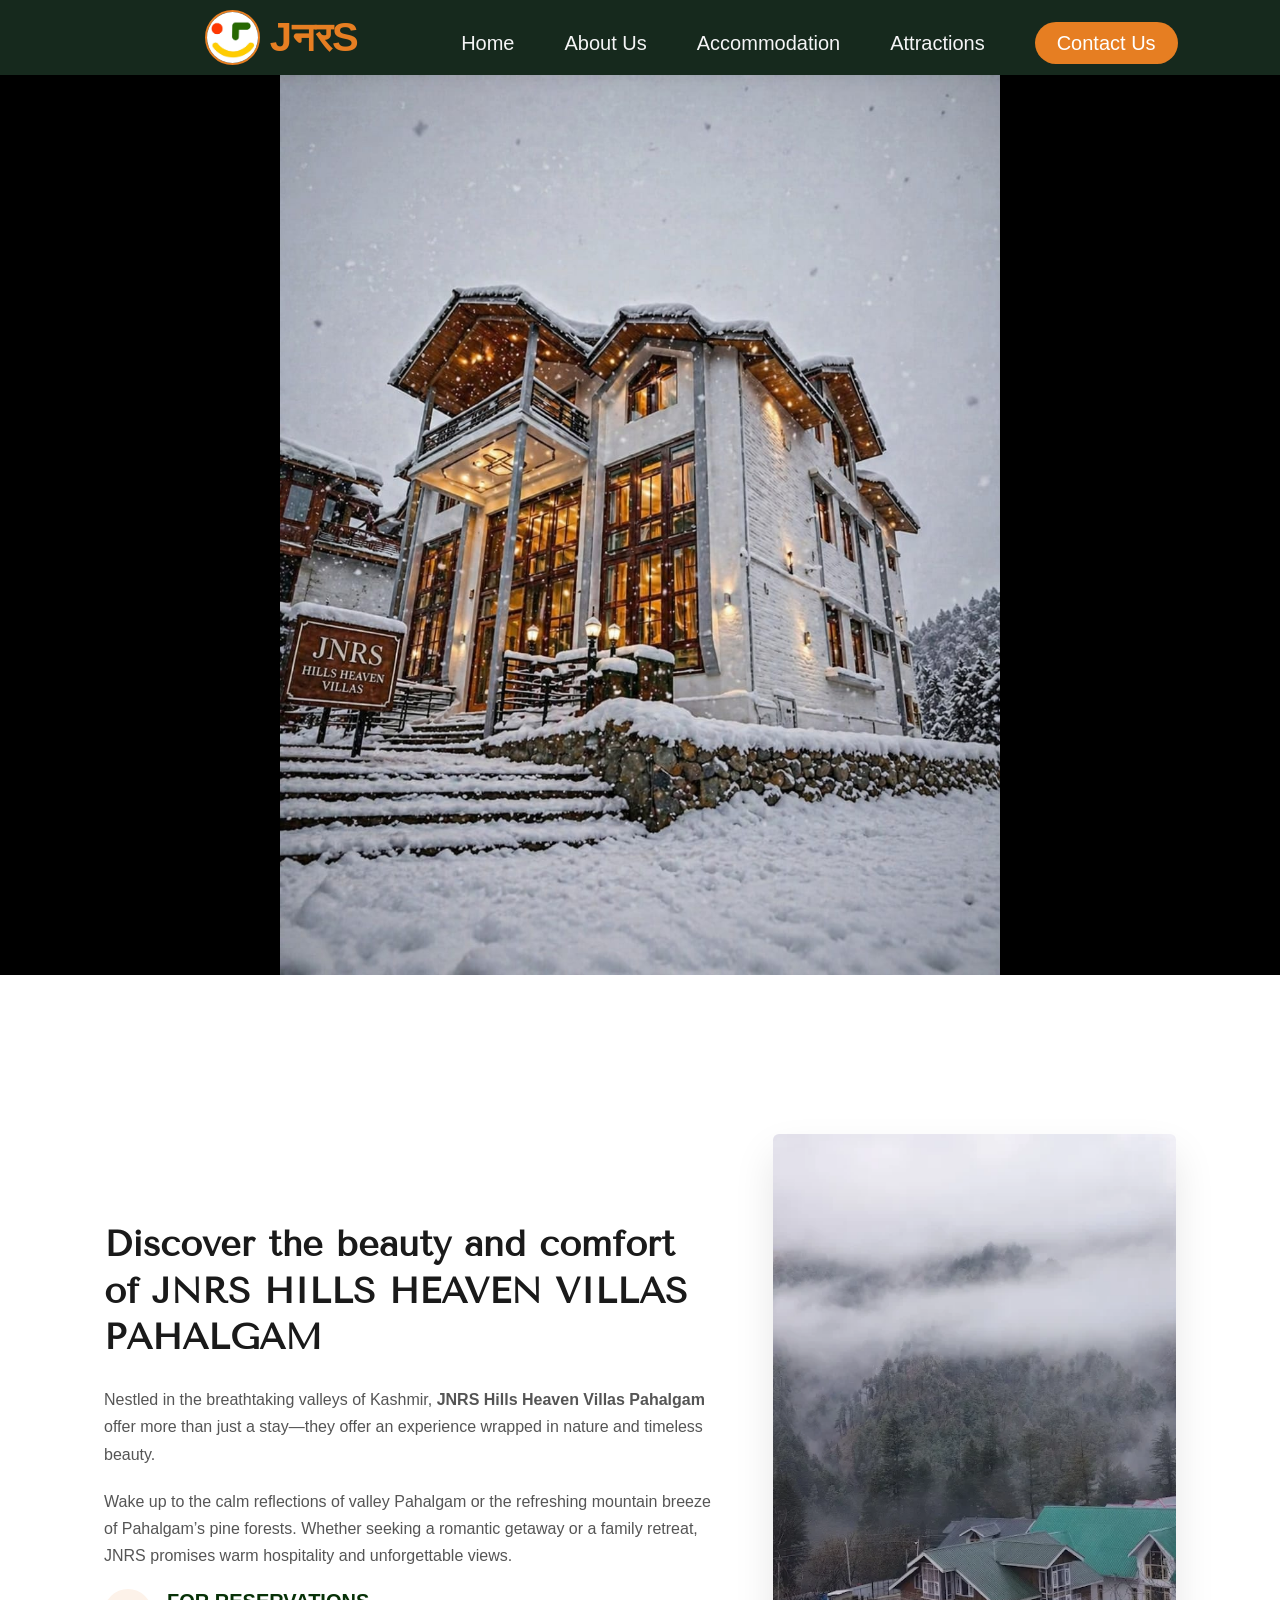
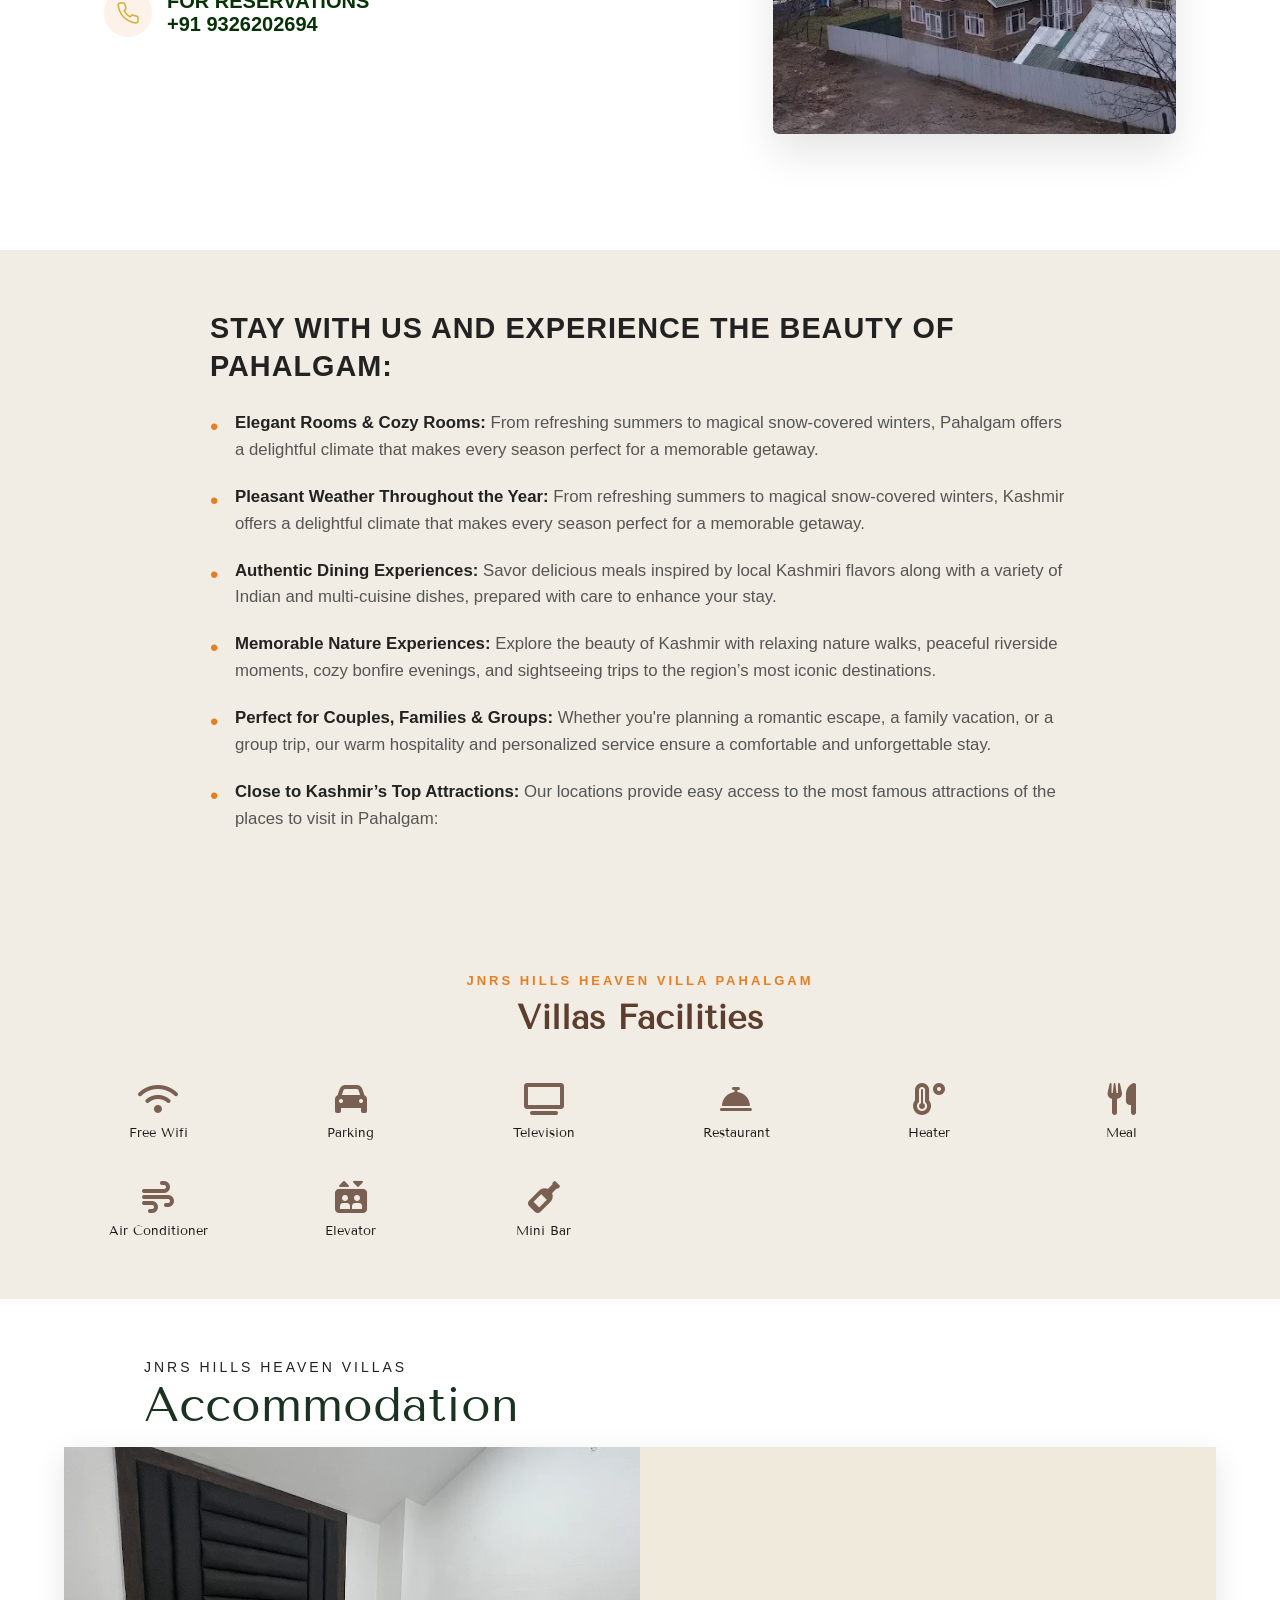
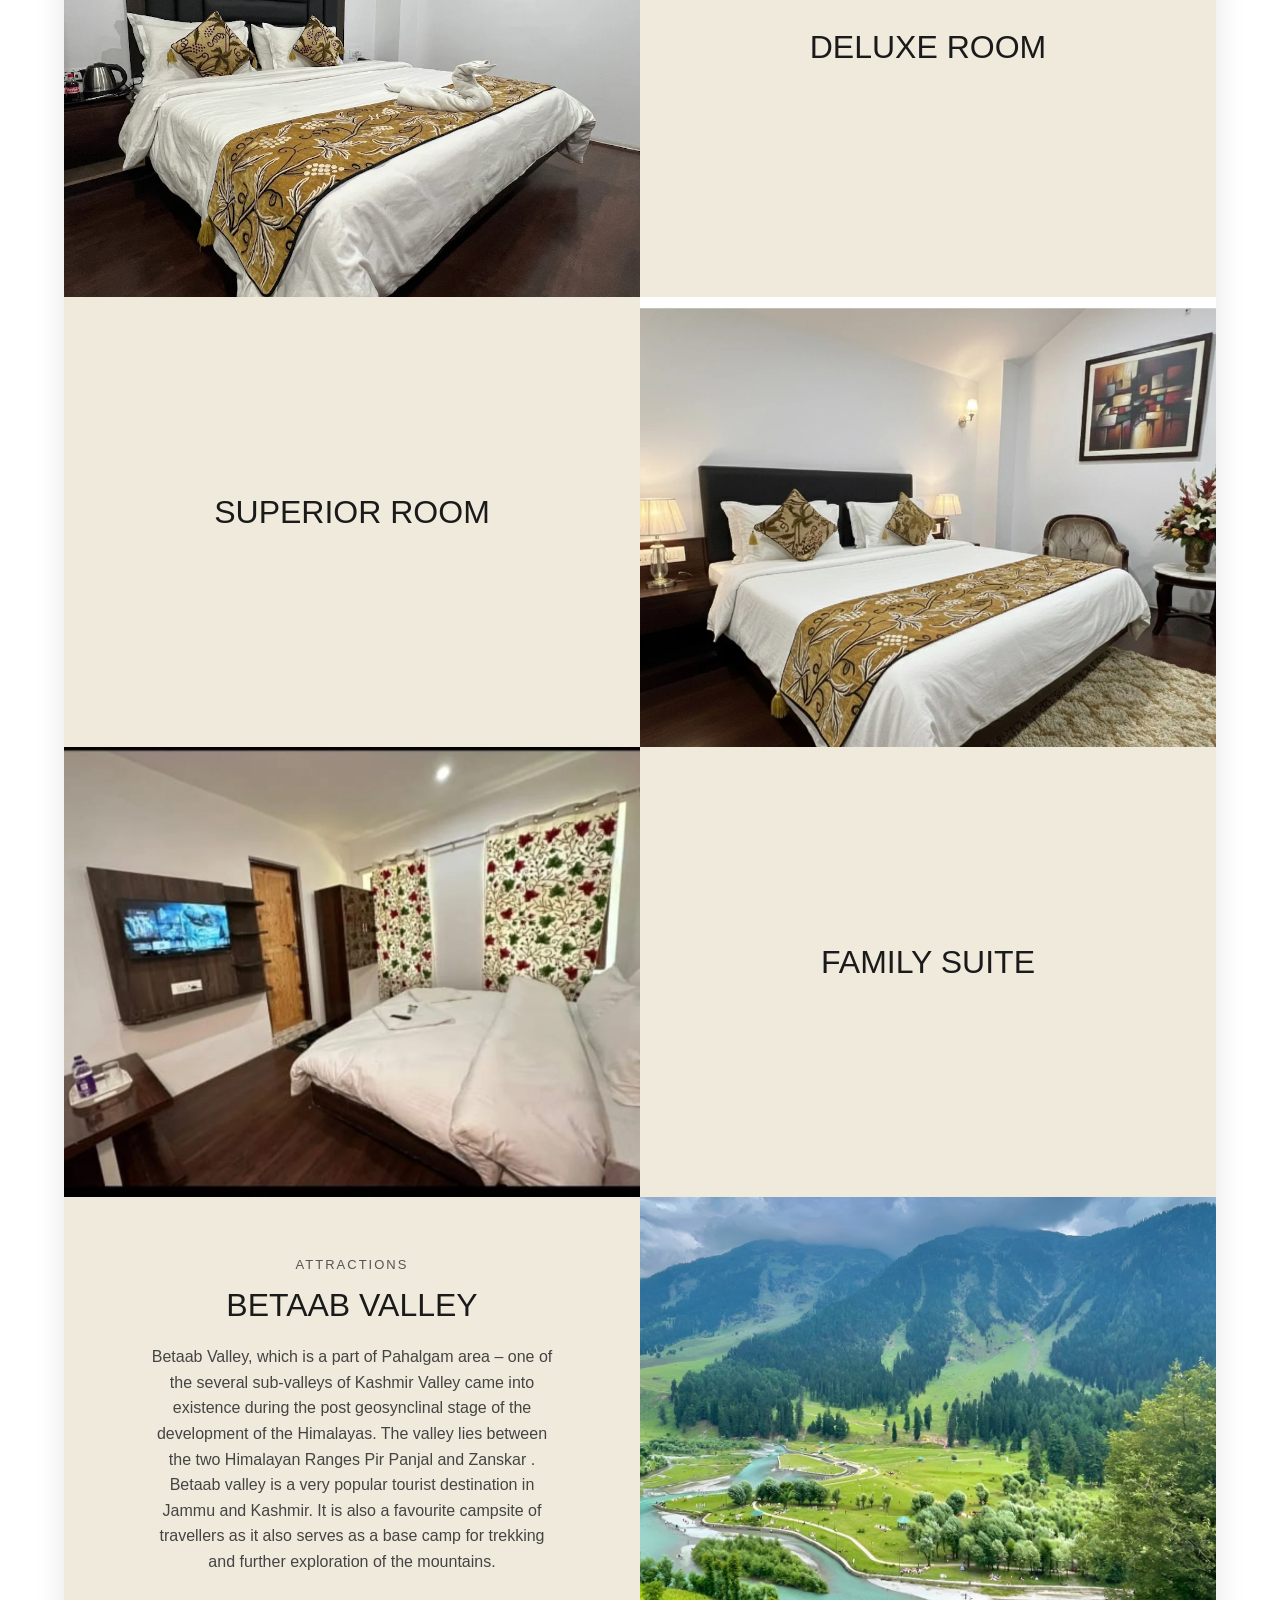
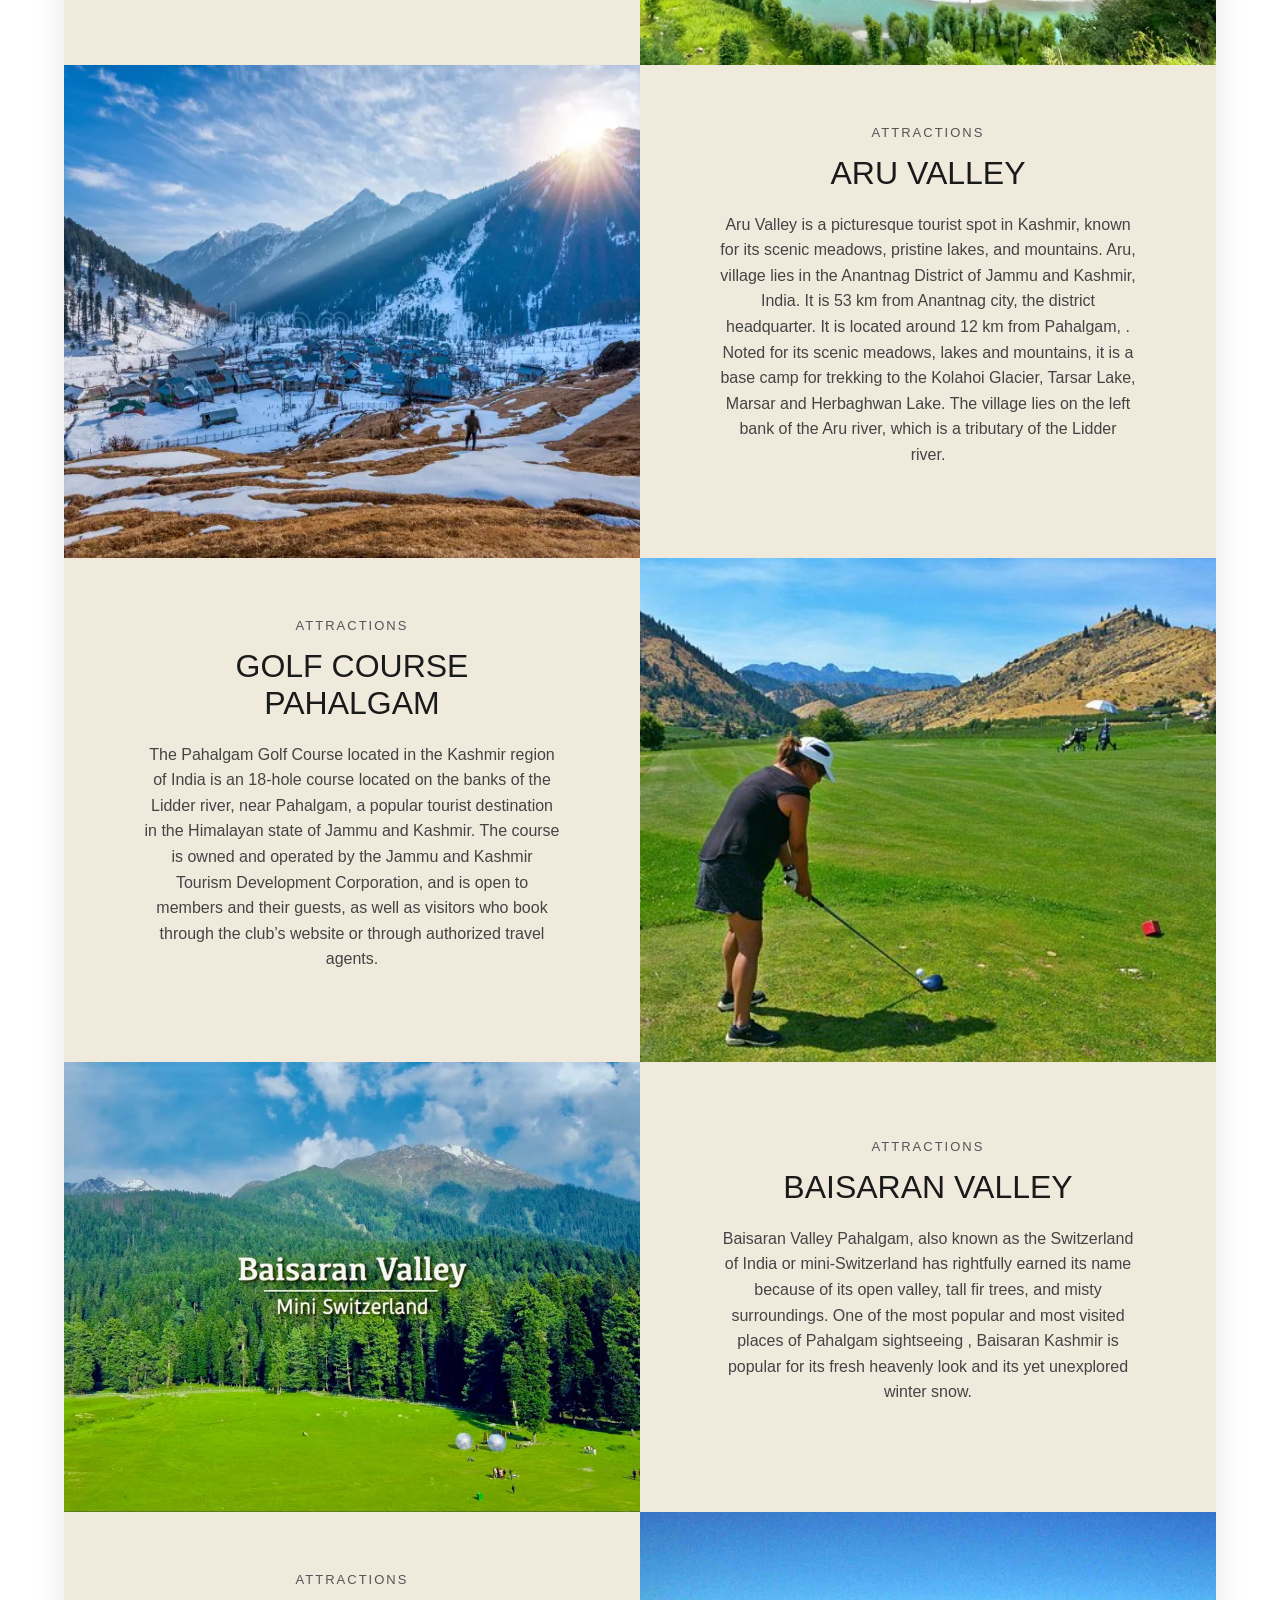
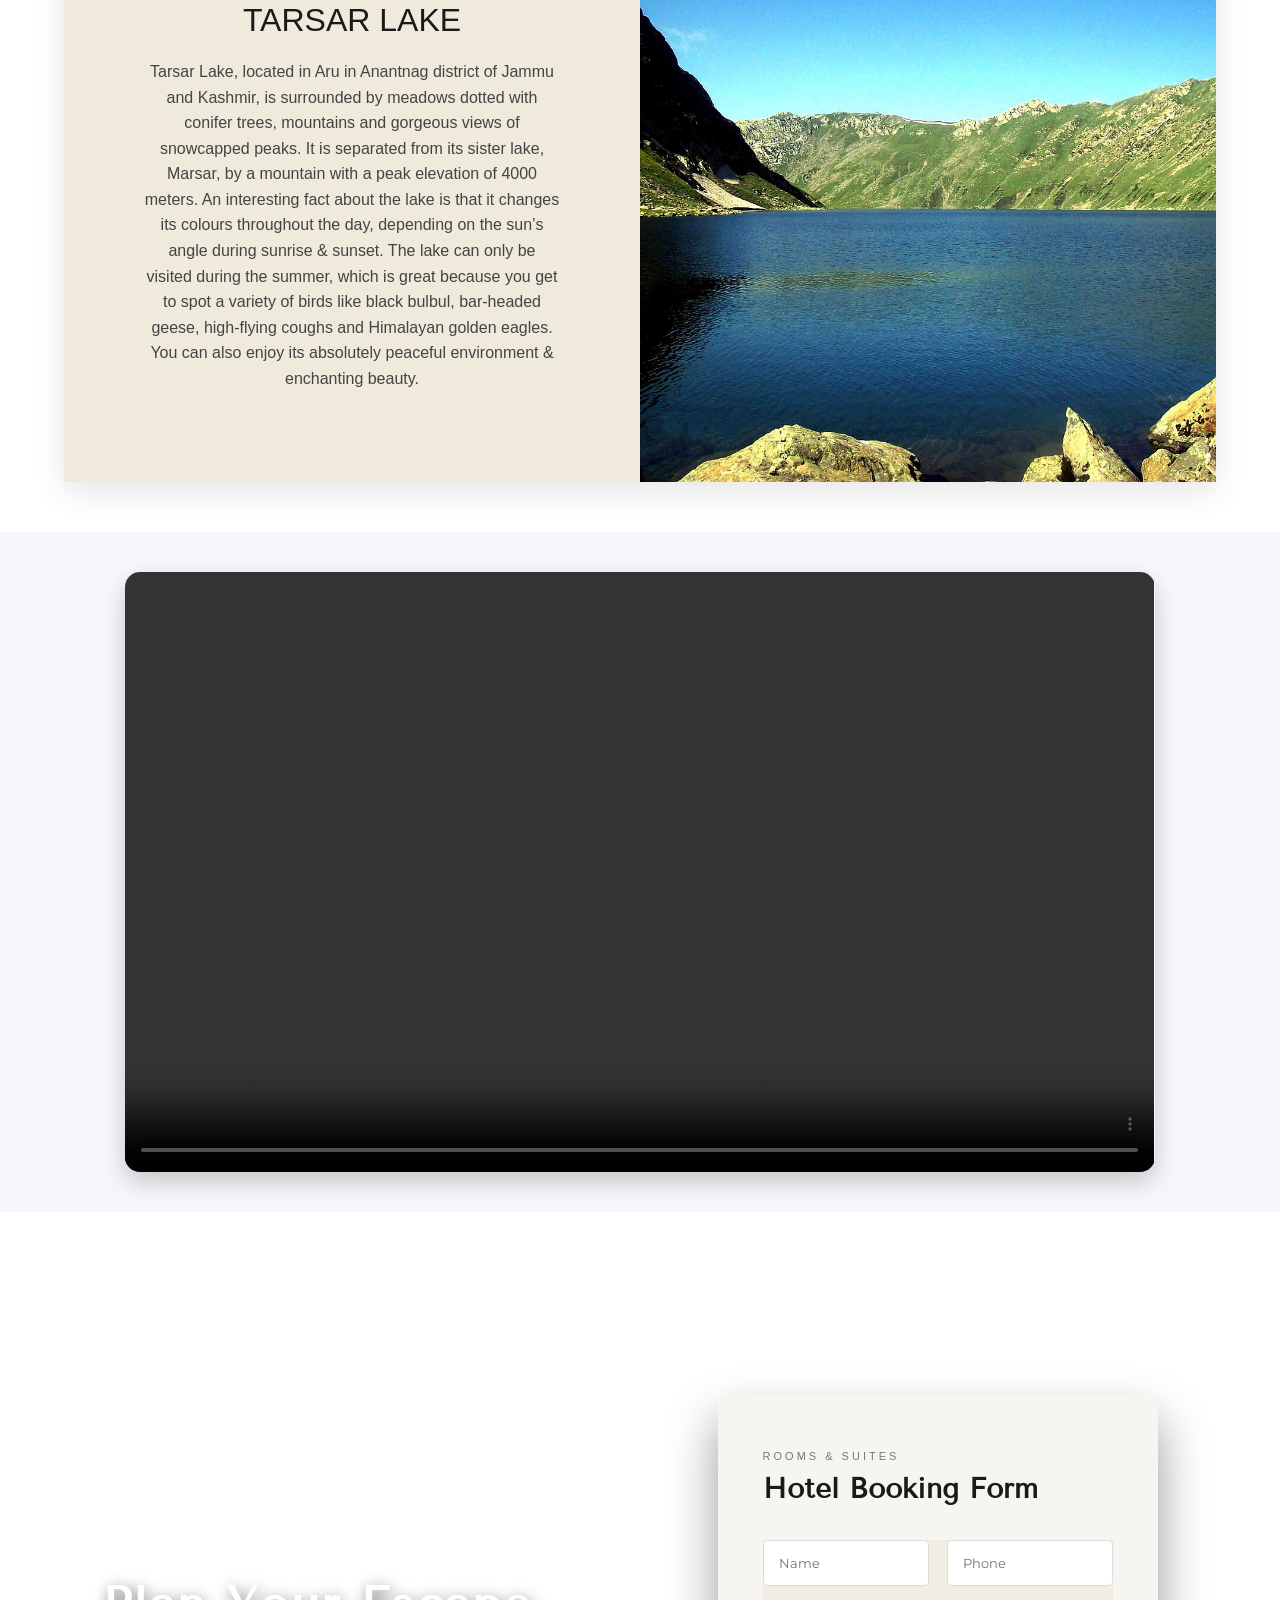
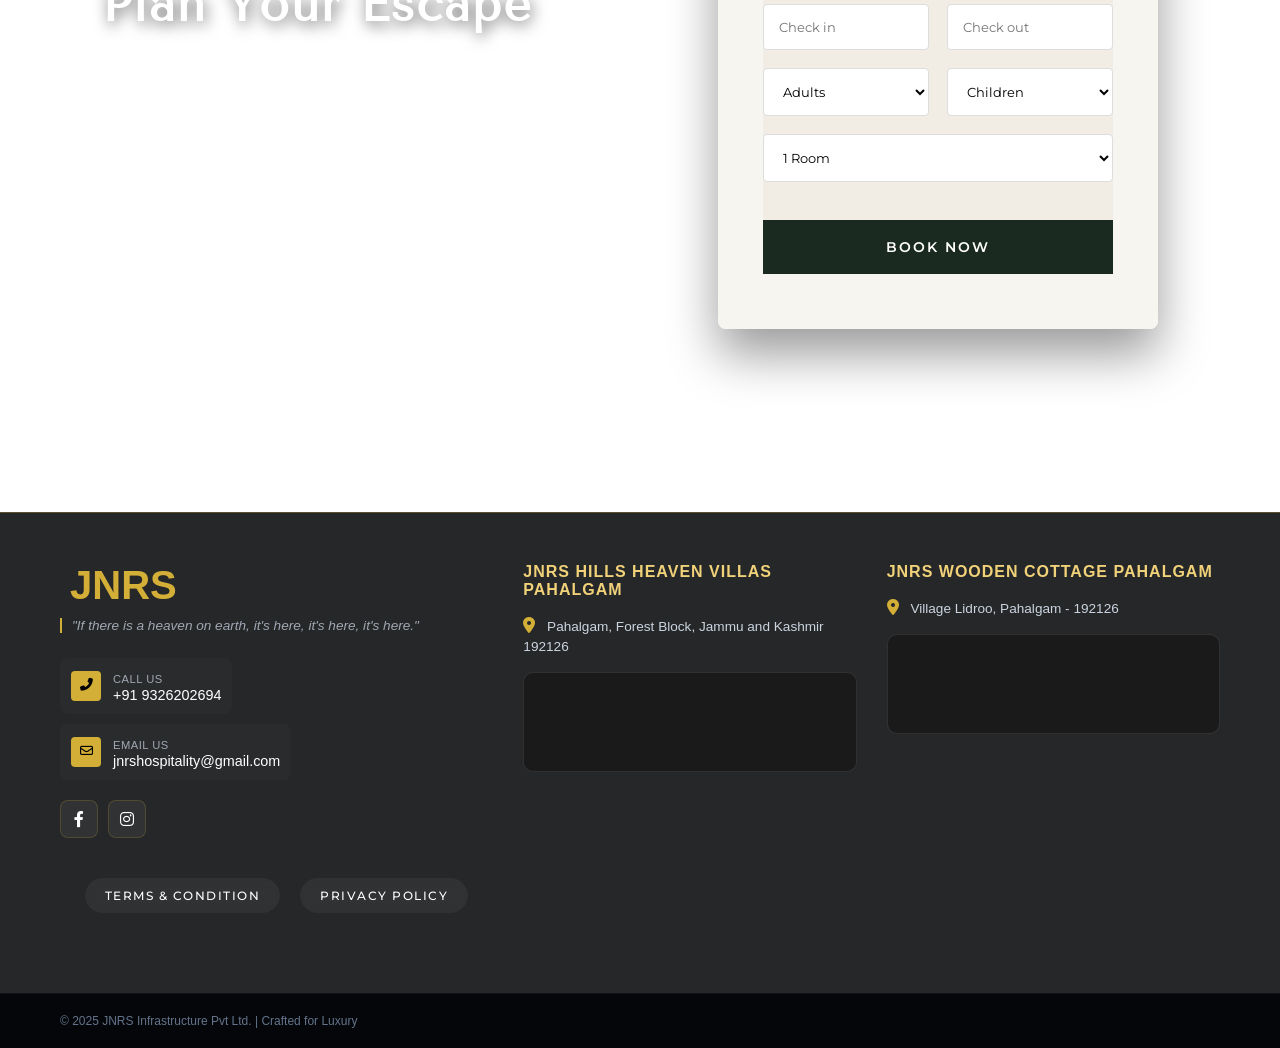
==== commit fb97b02d: "some changes in code" ====
--- a/jnrs2-main/index.html
+++ b/jnrs2-main/index.html
@@ -22,7 +22,7 @@
         <a href="index.html" class="logo">
           <div class="logo">
                 <img src="images/logo.png" alt="JNRS Logo">
-                           <span>जनरस</span></a>
+                           <span>JनरS</span></a>
            </div>
            </a>
         
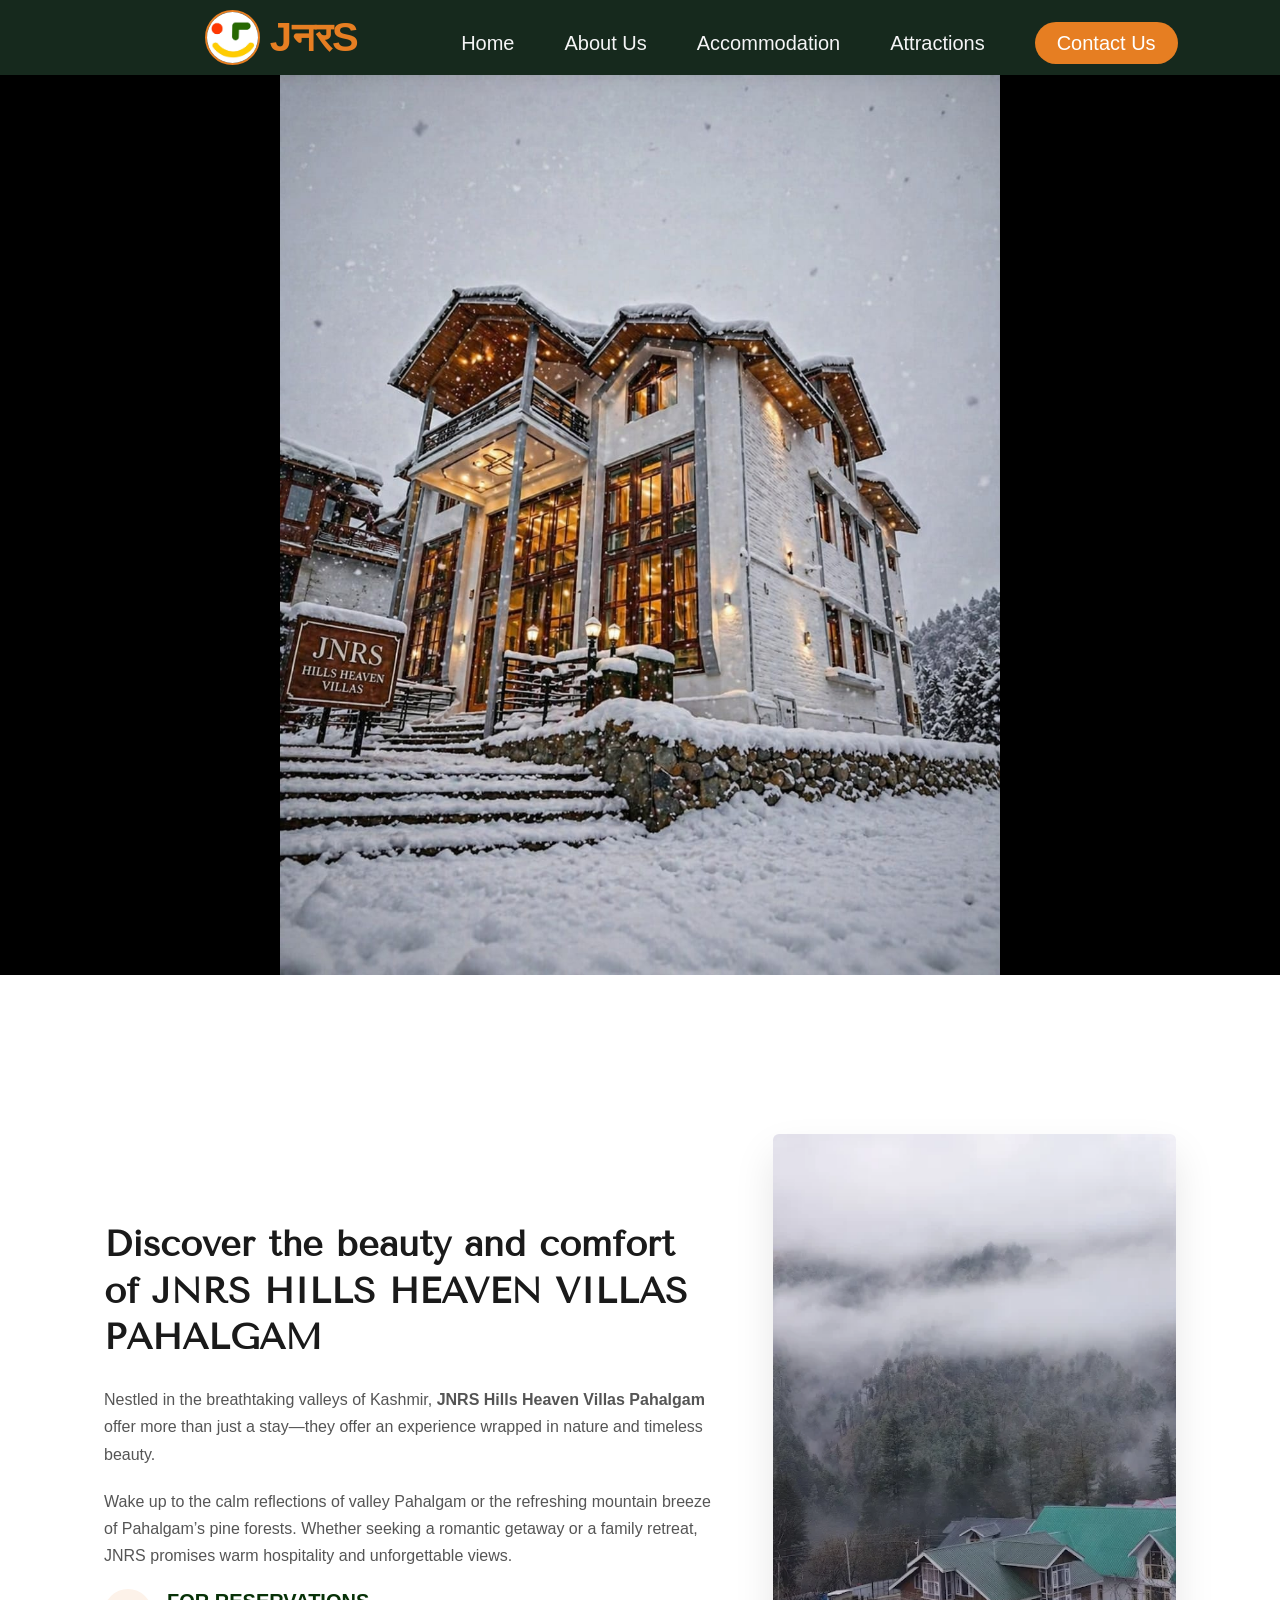
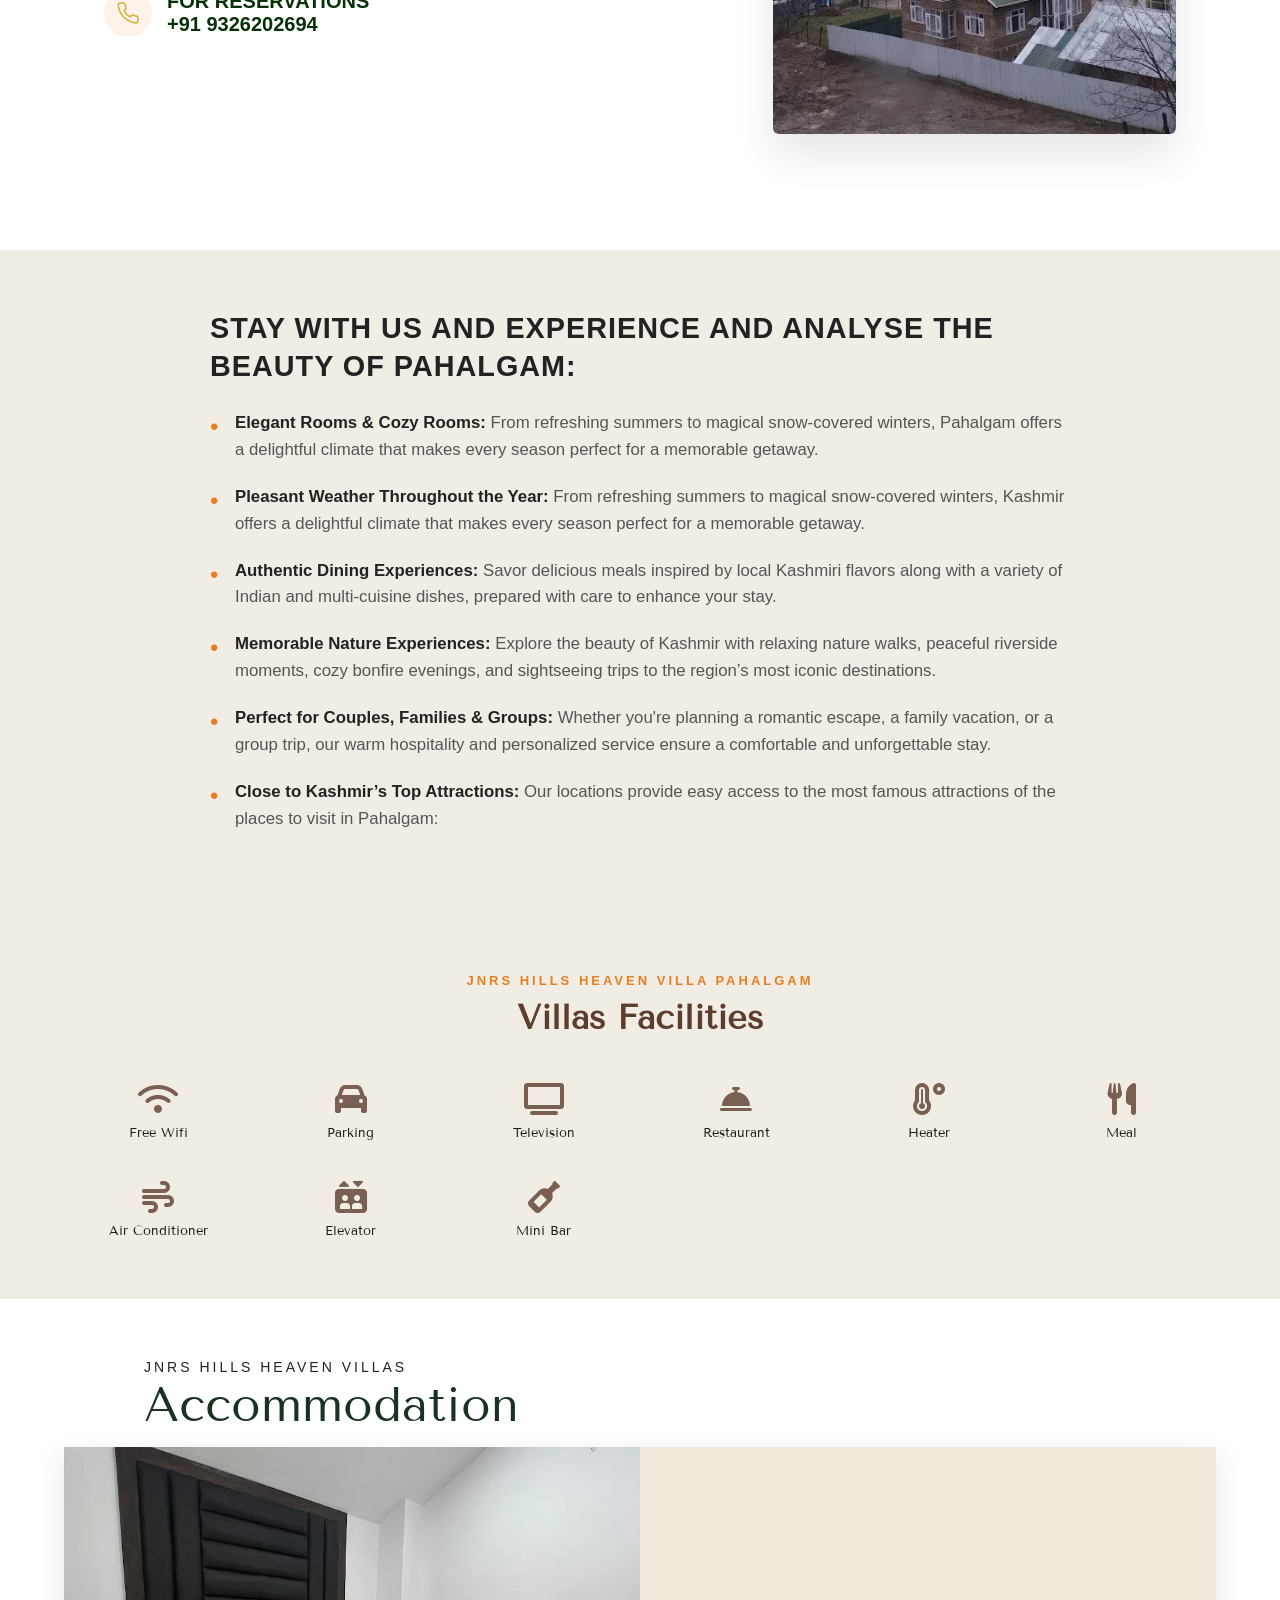
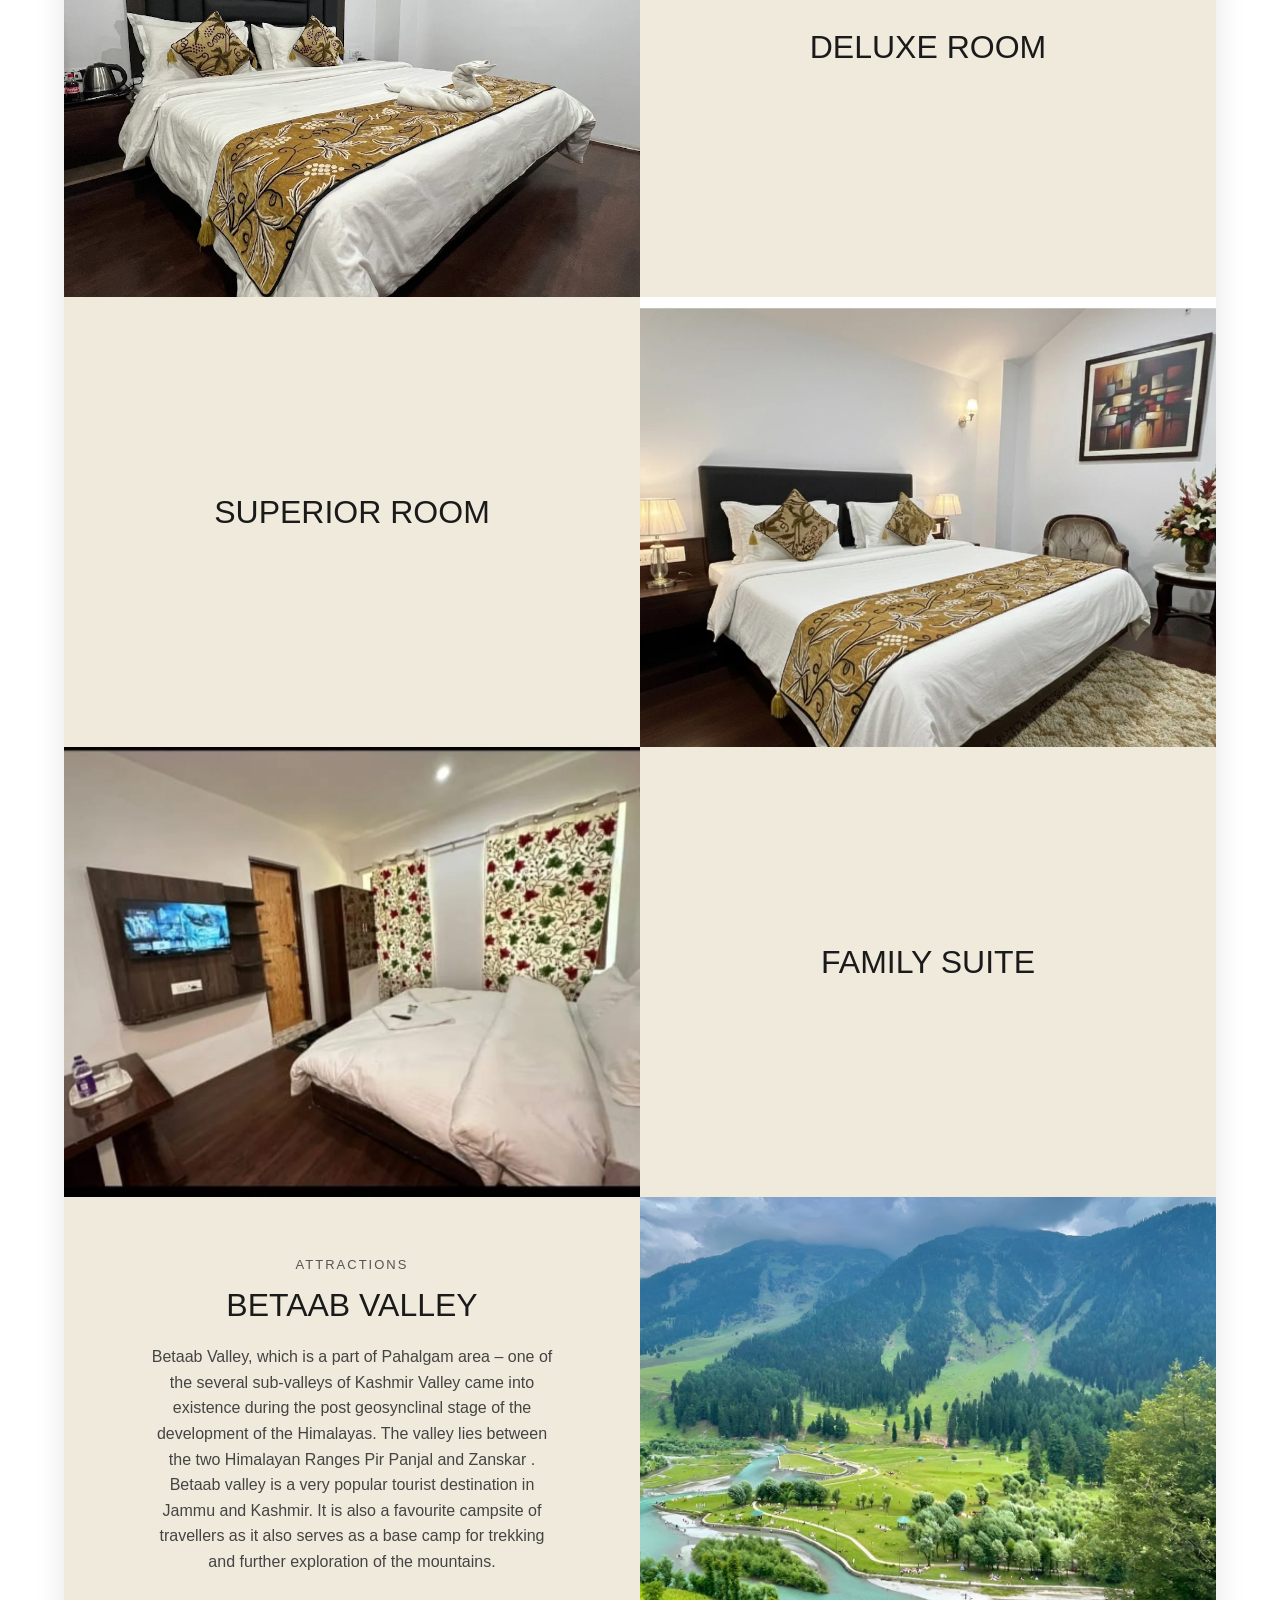
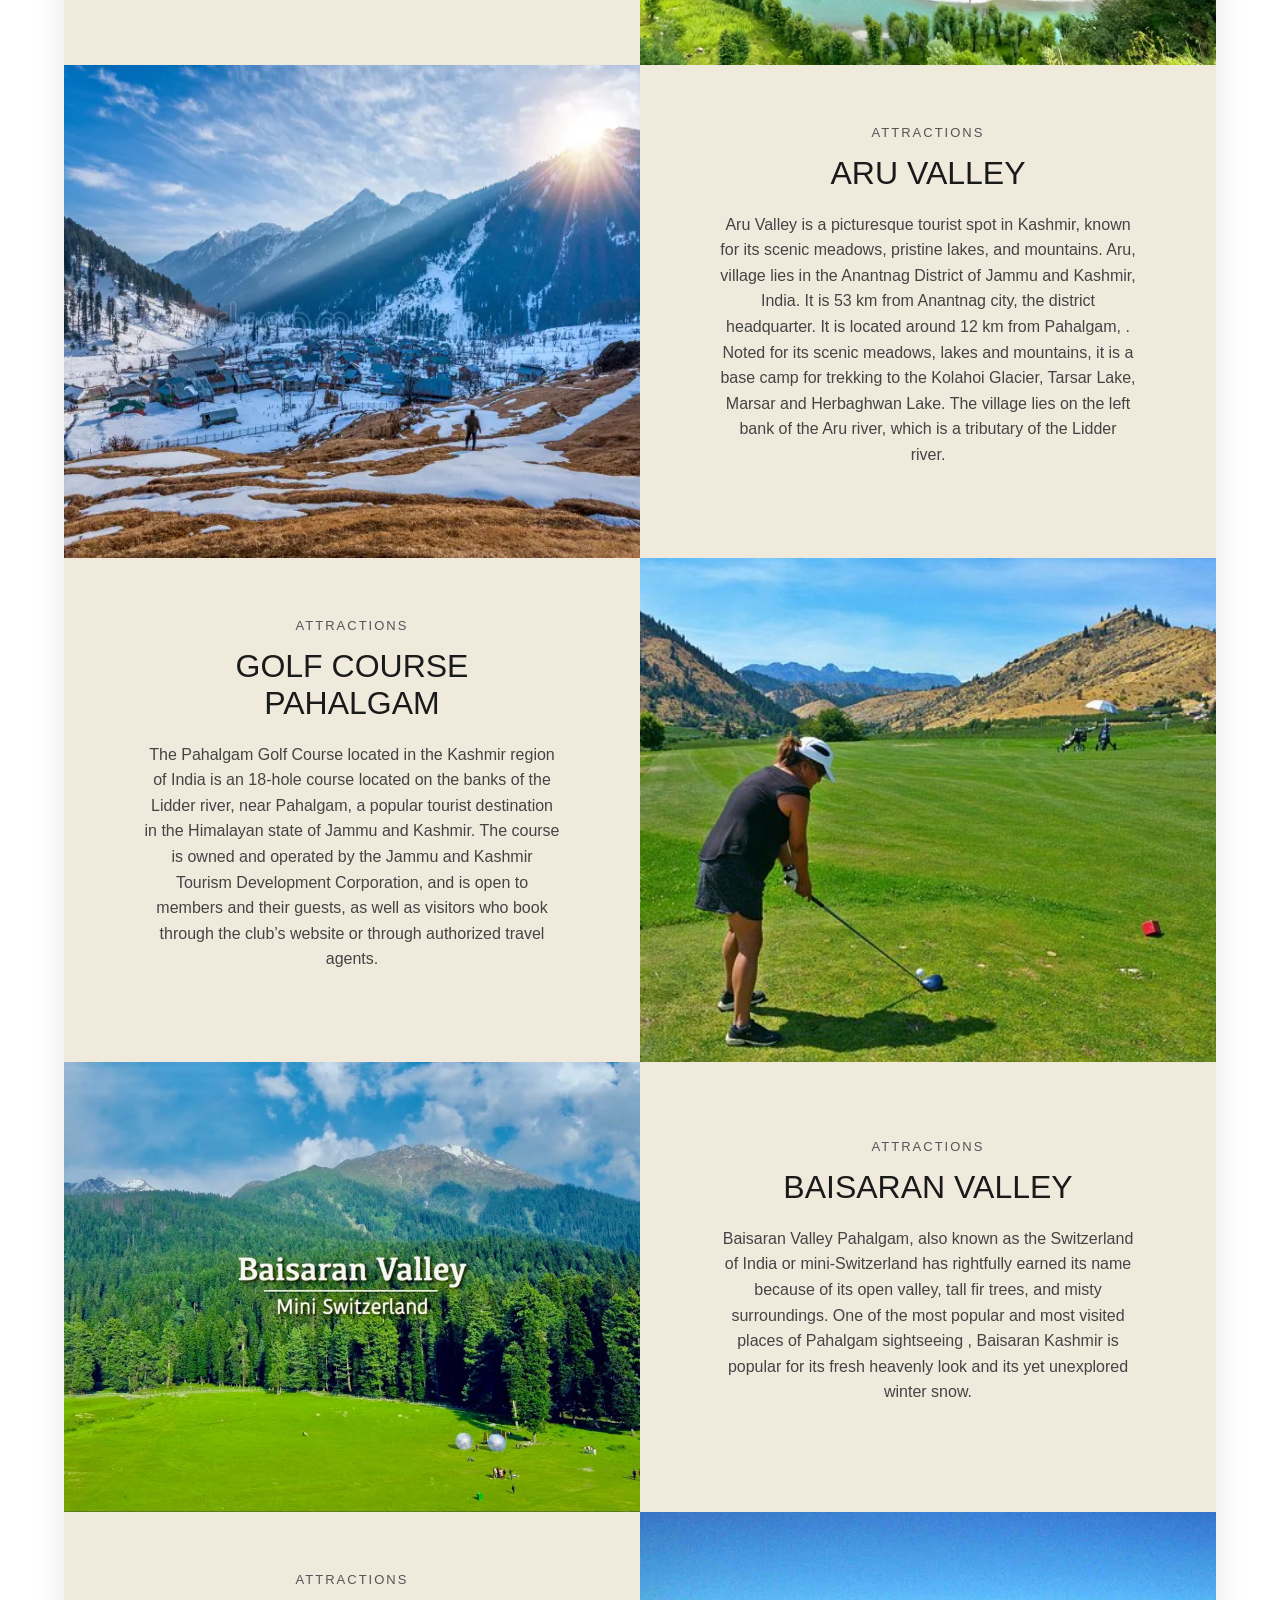
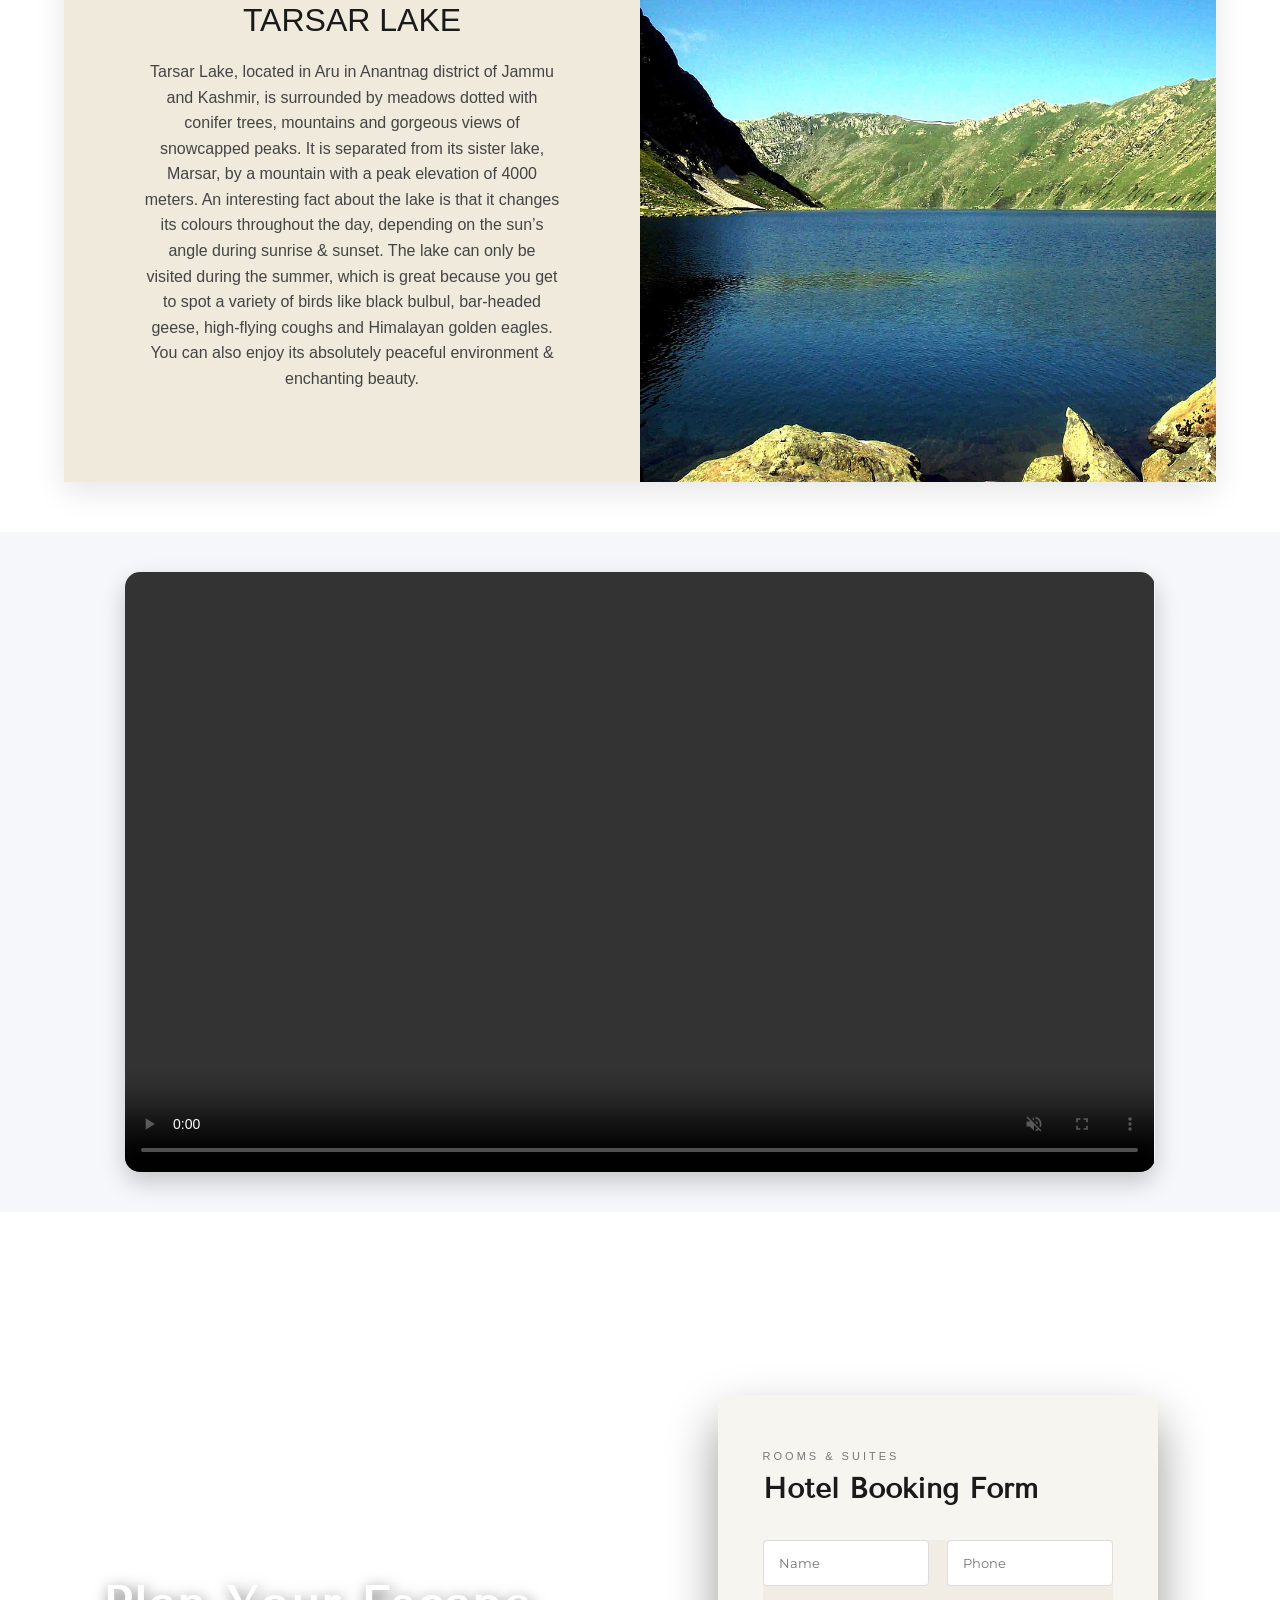
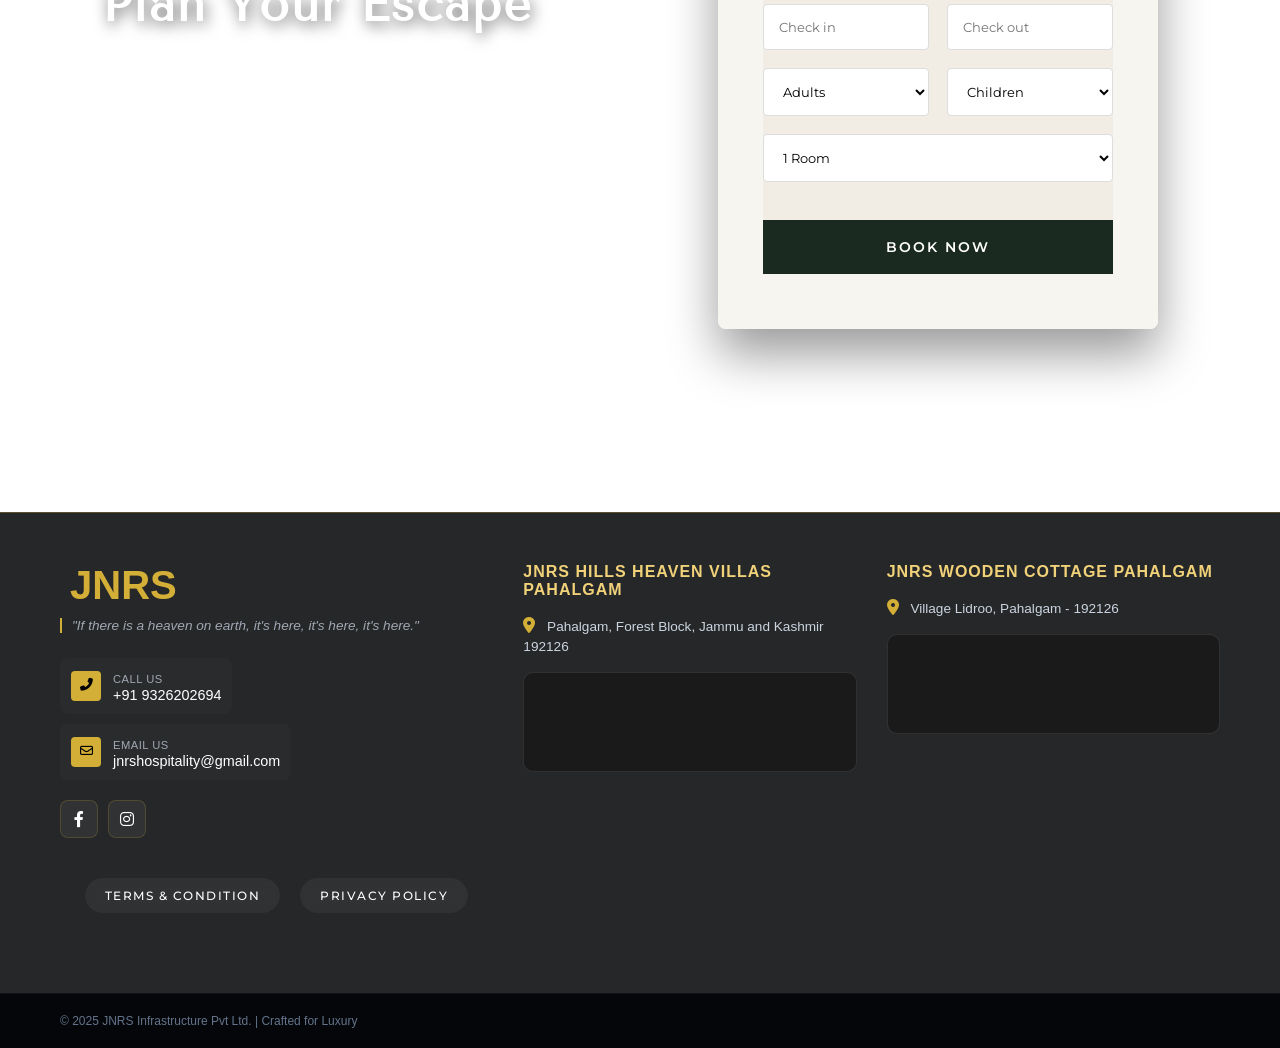
==== commit 137ff135: "--- minnor change in websute----" ====
--- a/jnrs2-main/index.html
+++ b/jnrs2-main/index.html
@@ -119,7 +119,7 @@
     <div class="container">
         <div class="experience-content">
             <!-- <strong class="whystay"> Why Stay with JNRS Group of Hotels / Resorts / Cottages</strong> -->
-            <h2 class="main-heading">Stay With Us and Experience the Beauty of PAHALGAM:</h2>
+            <h2 class="main-heading">Stay With Us and Experience and analyse the Beauty of PAHALGAM:</h2>
             
             <ul class="experience-list">
                 <li>
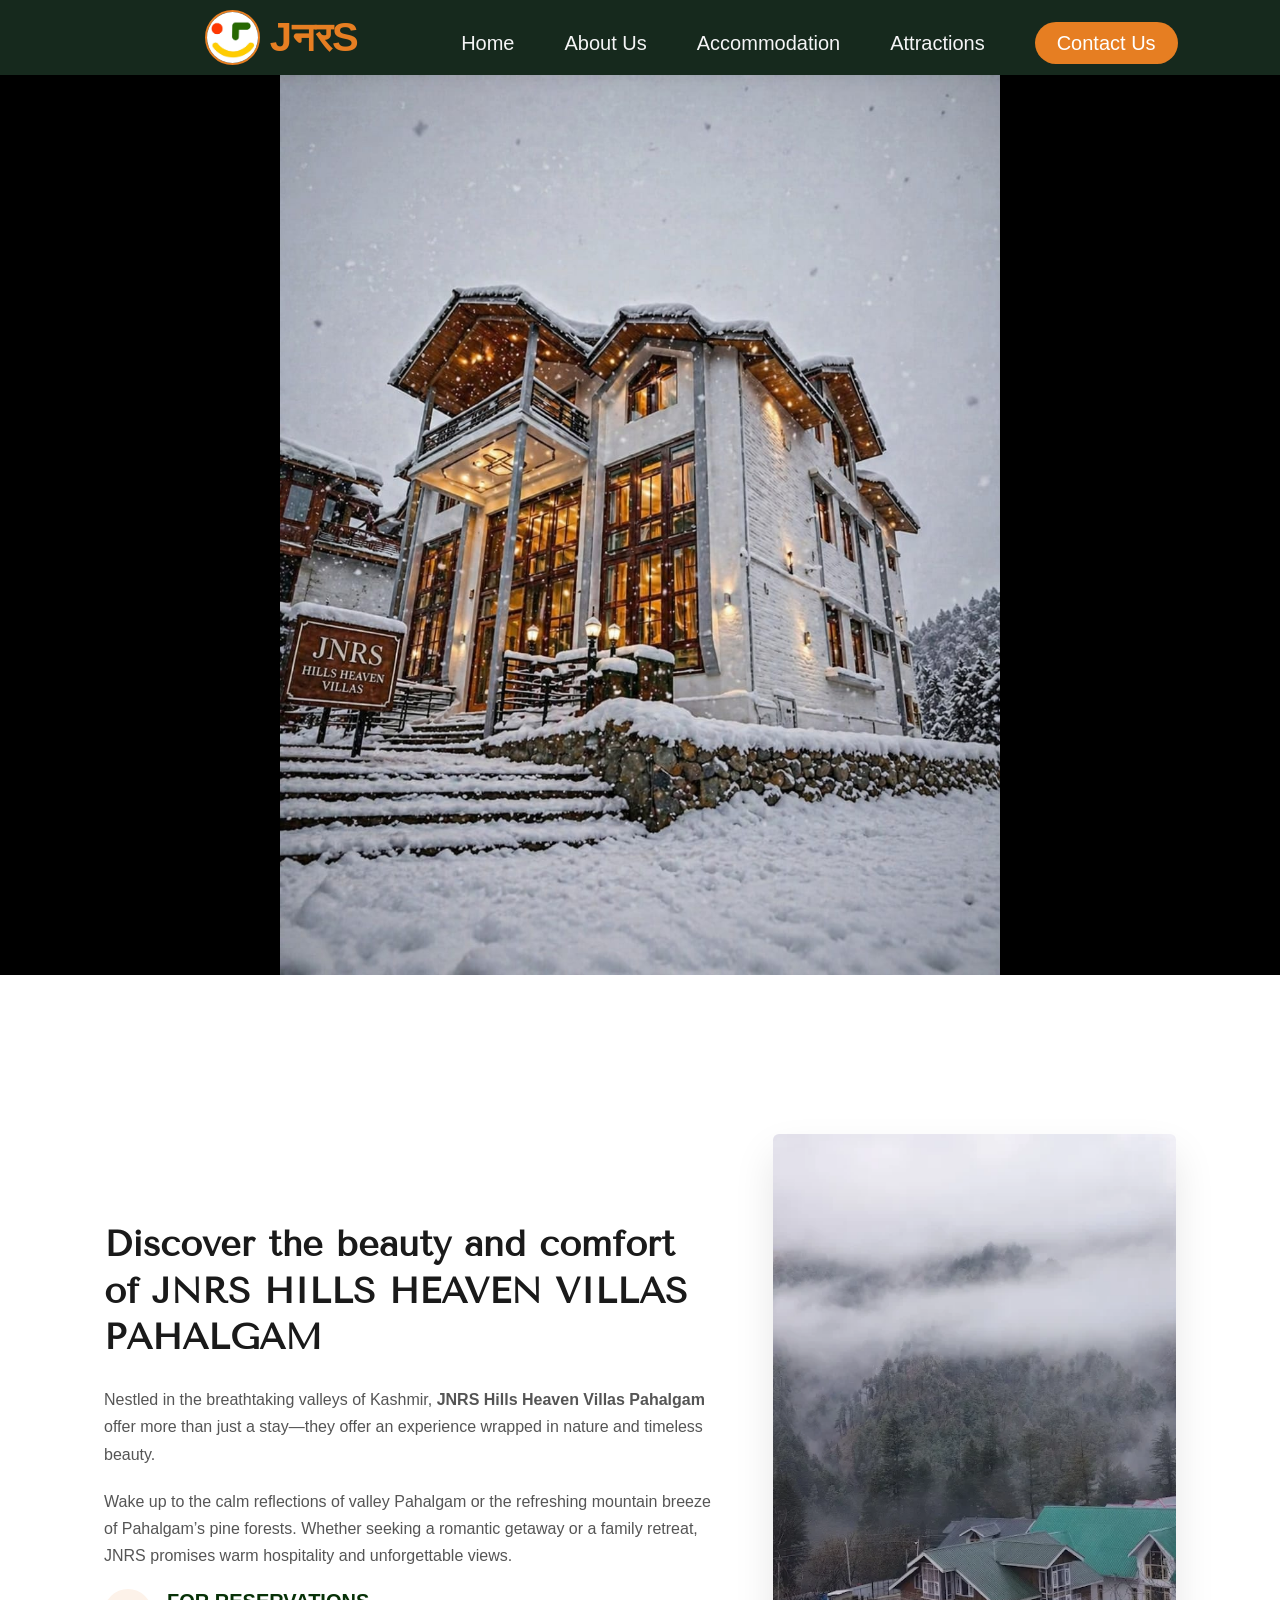
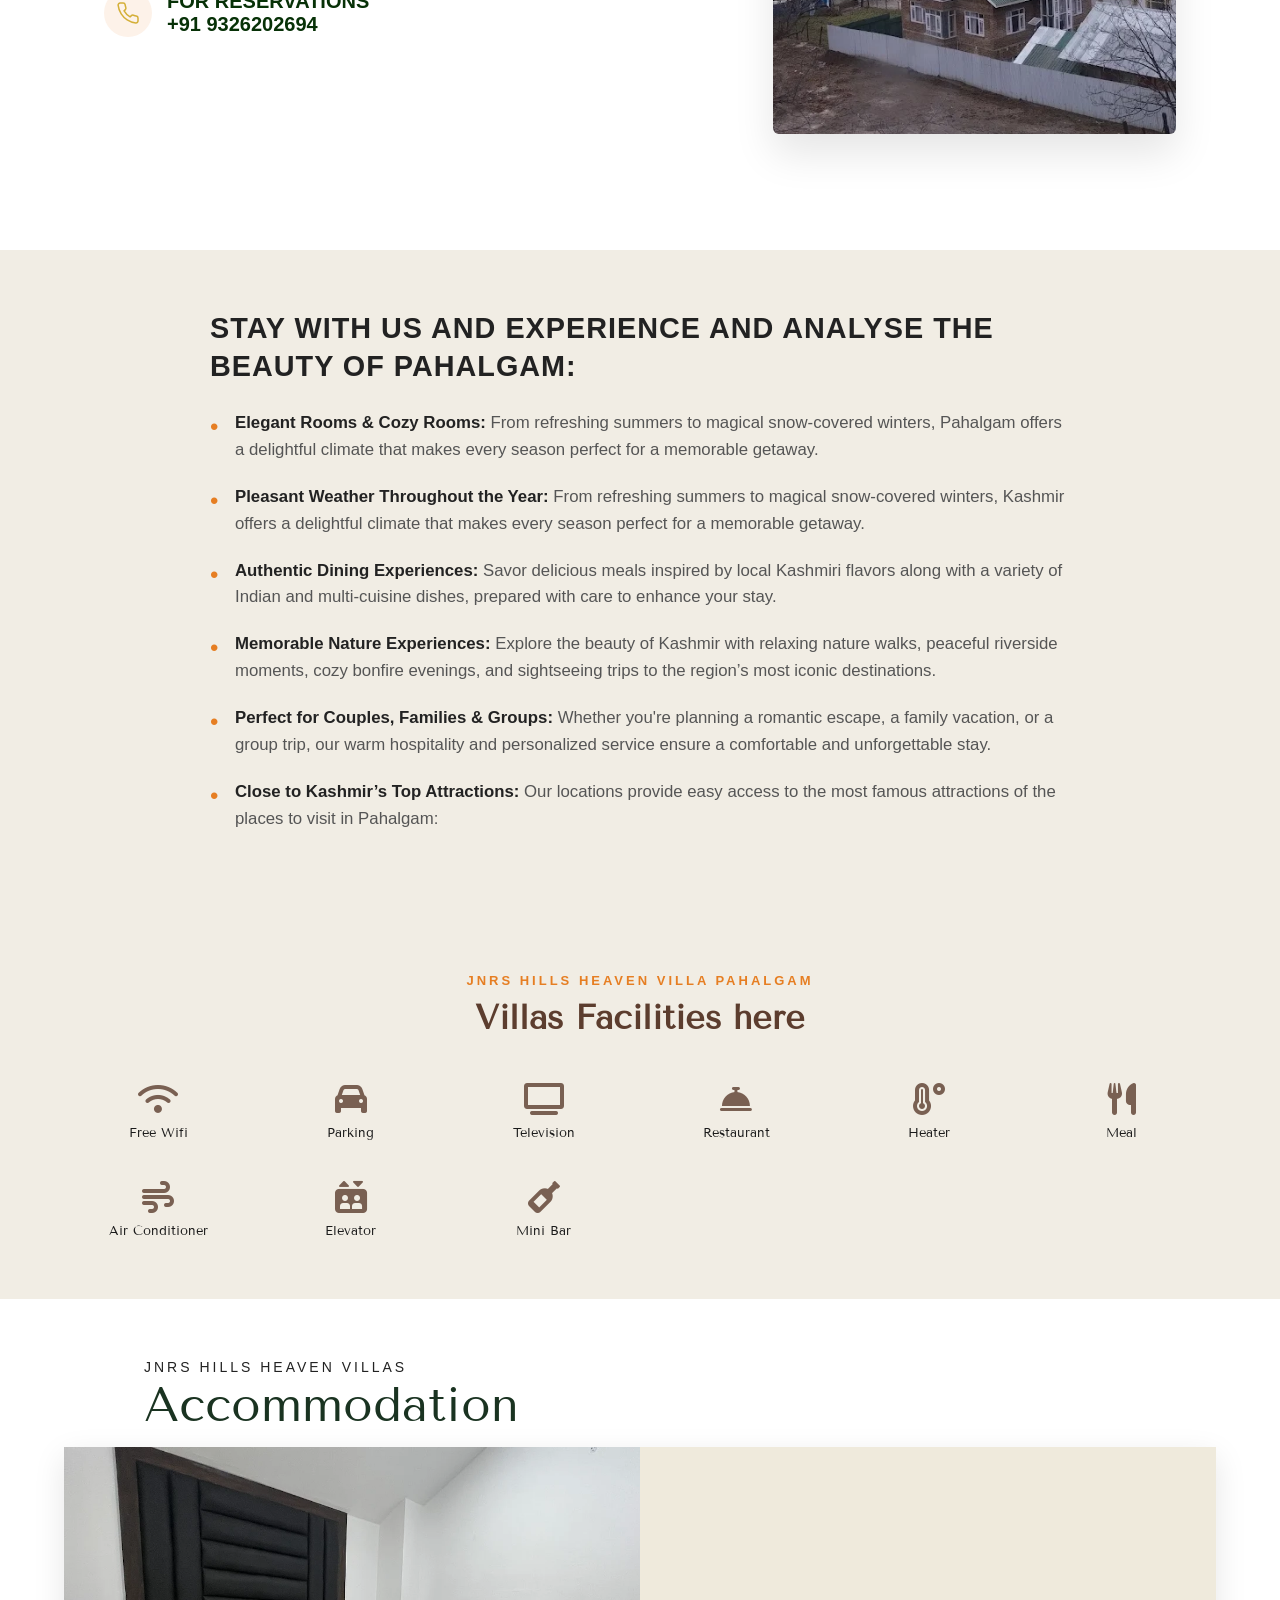
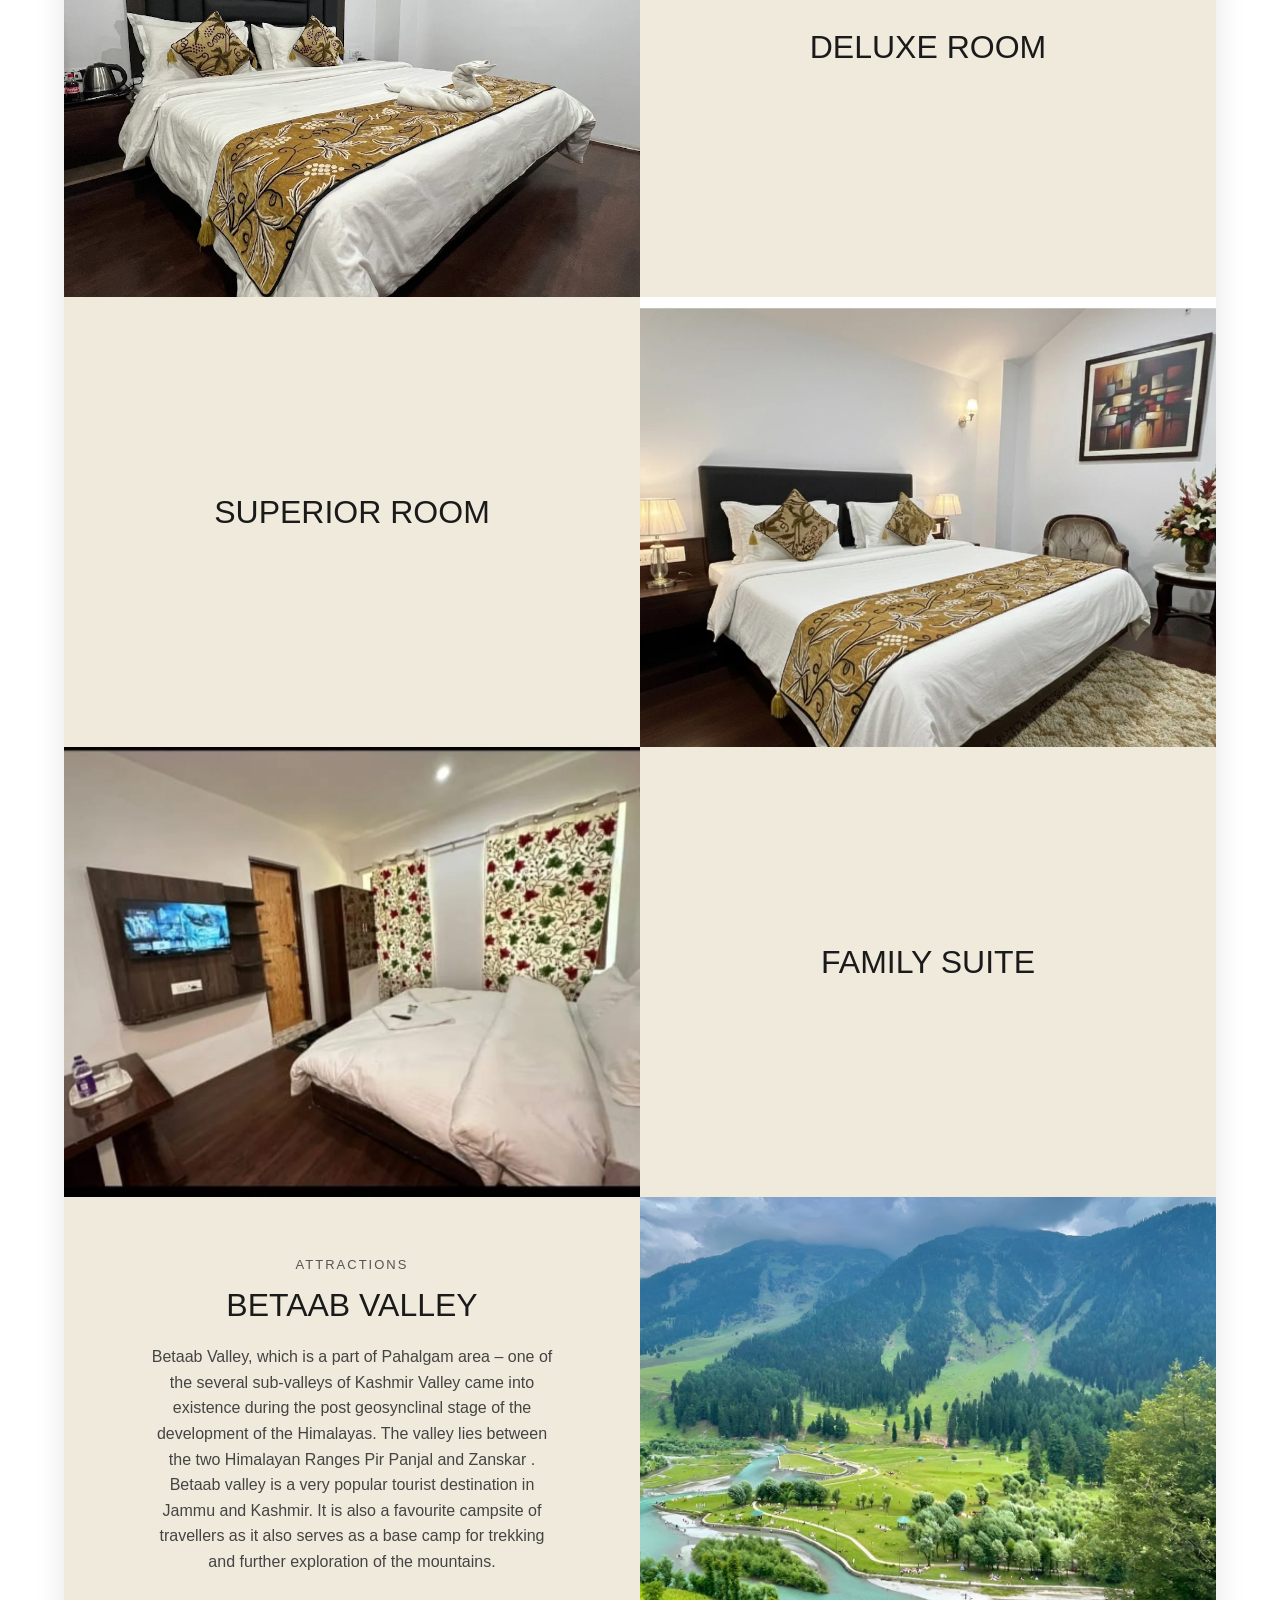
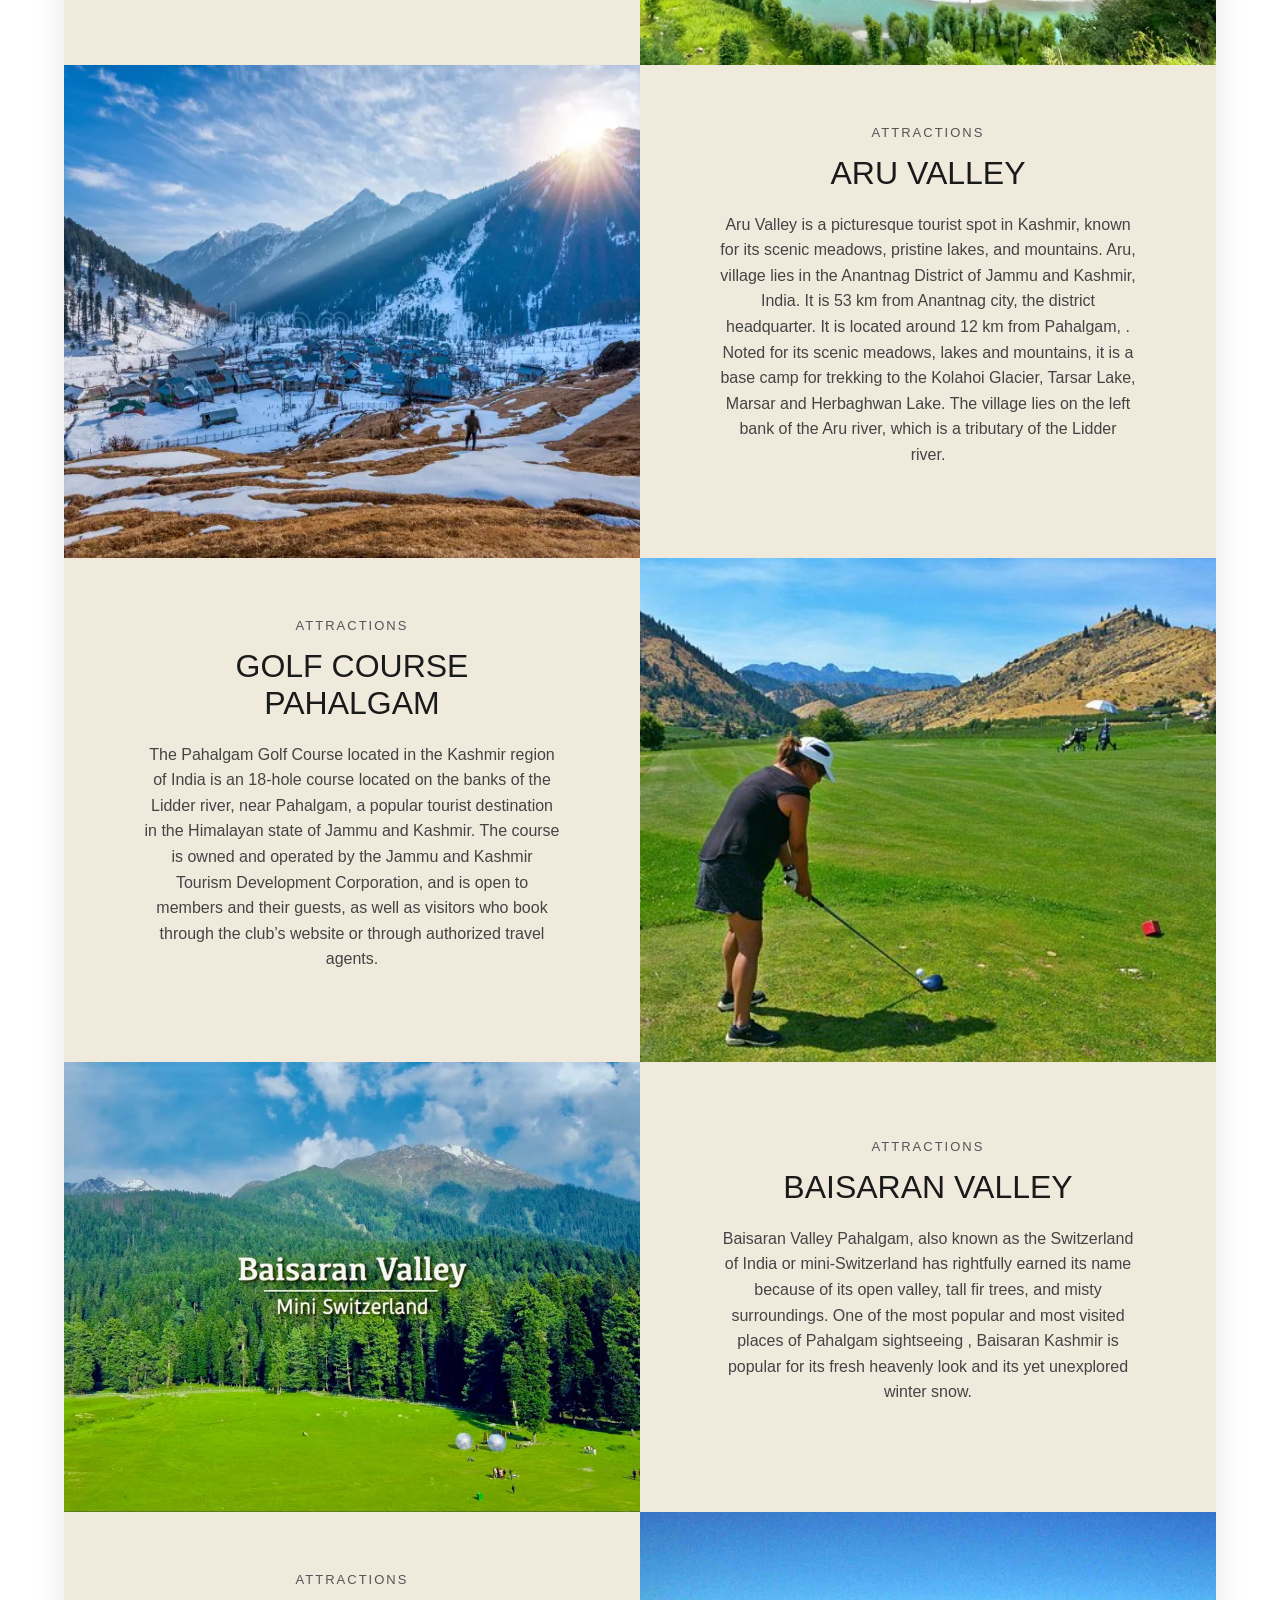
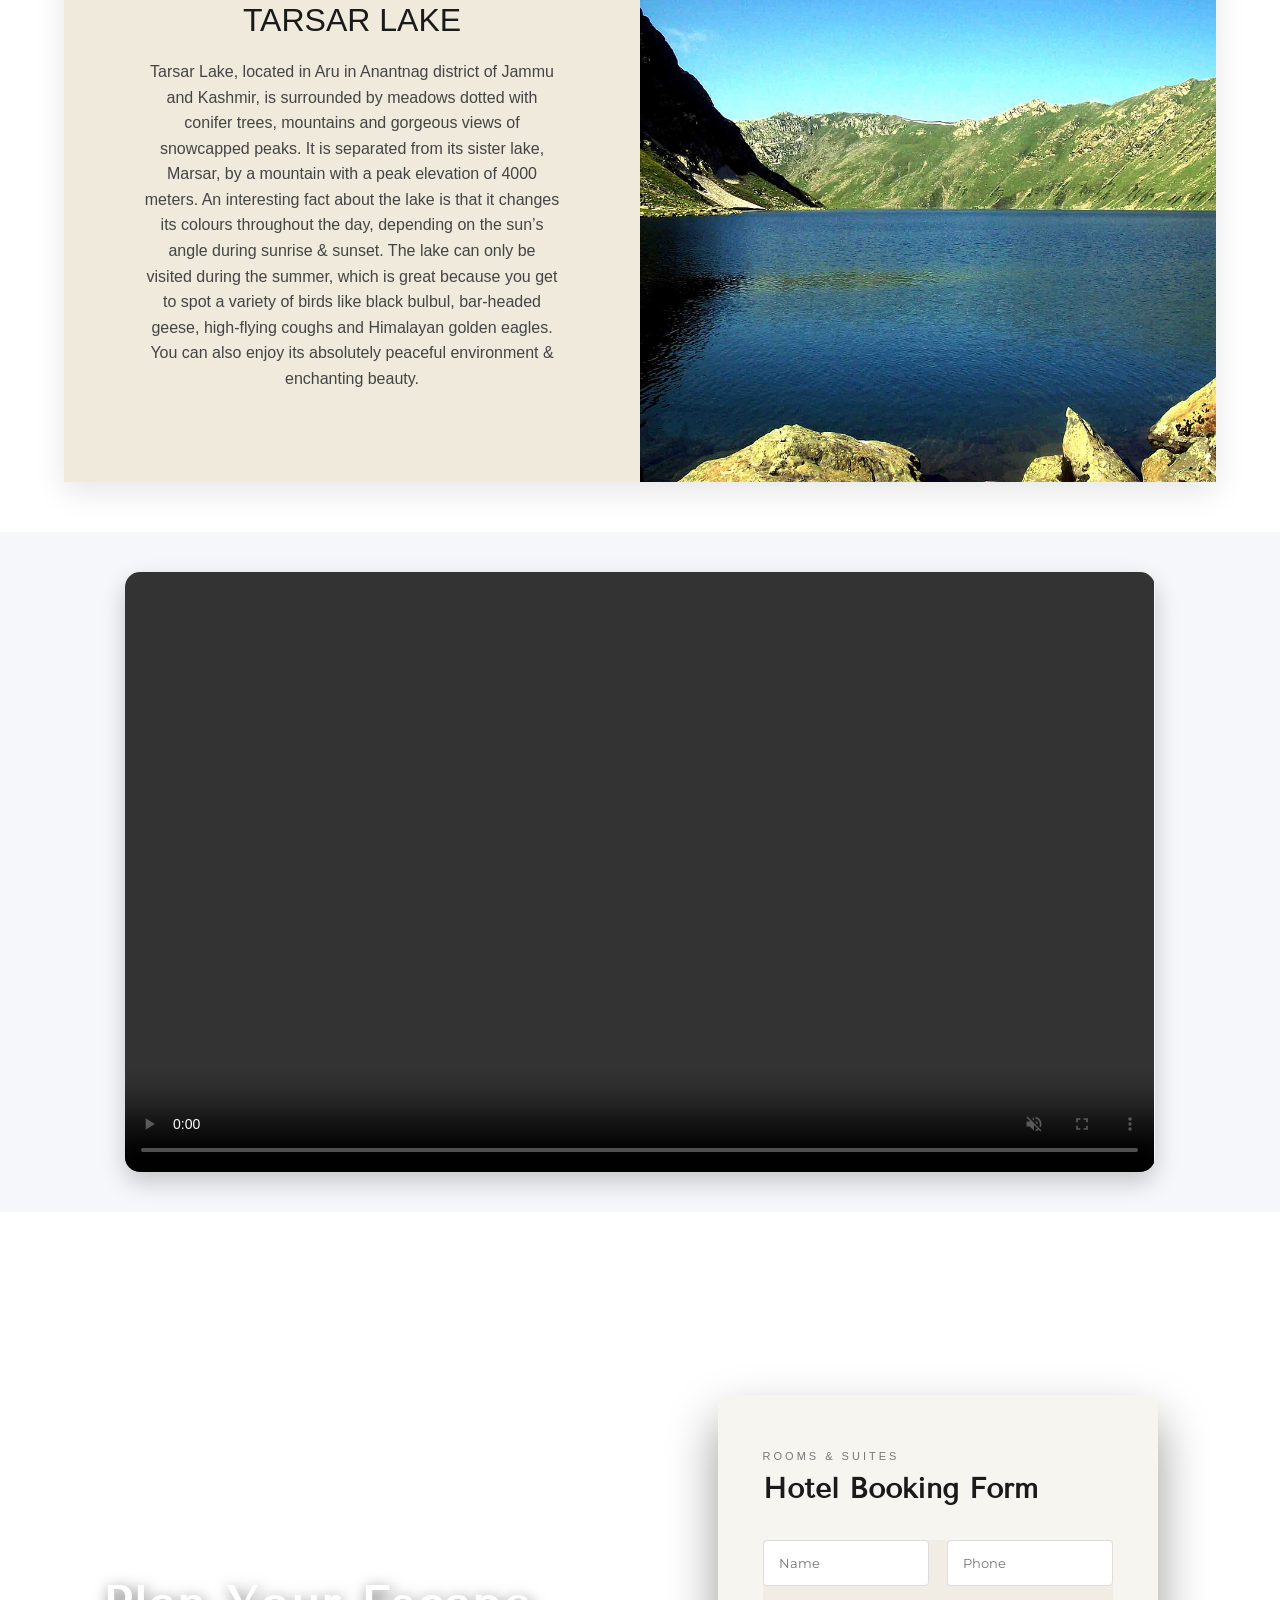
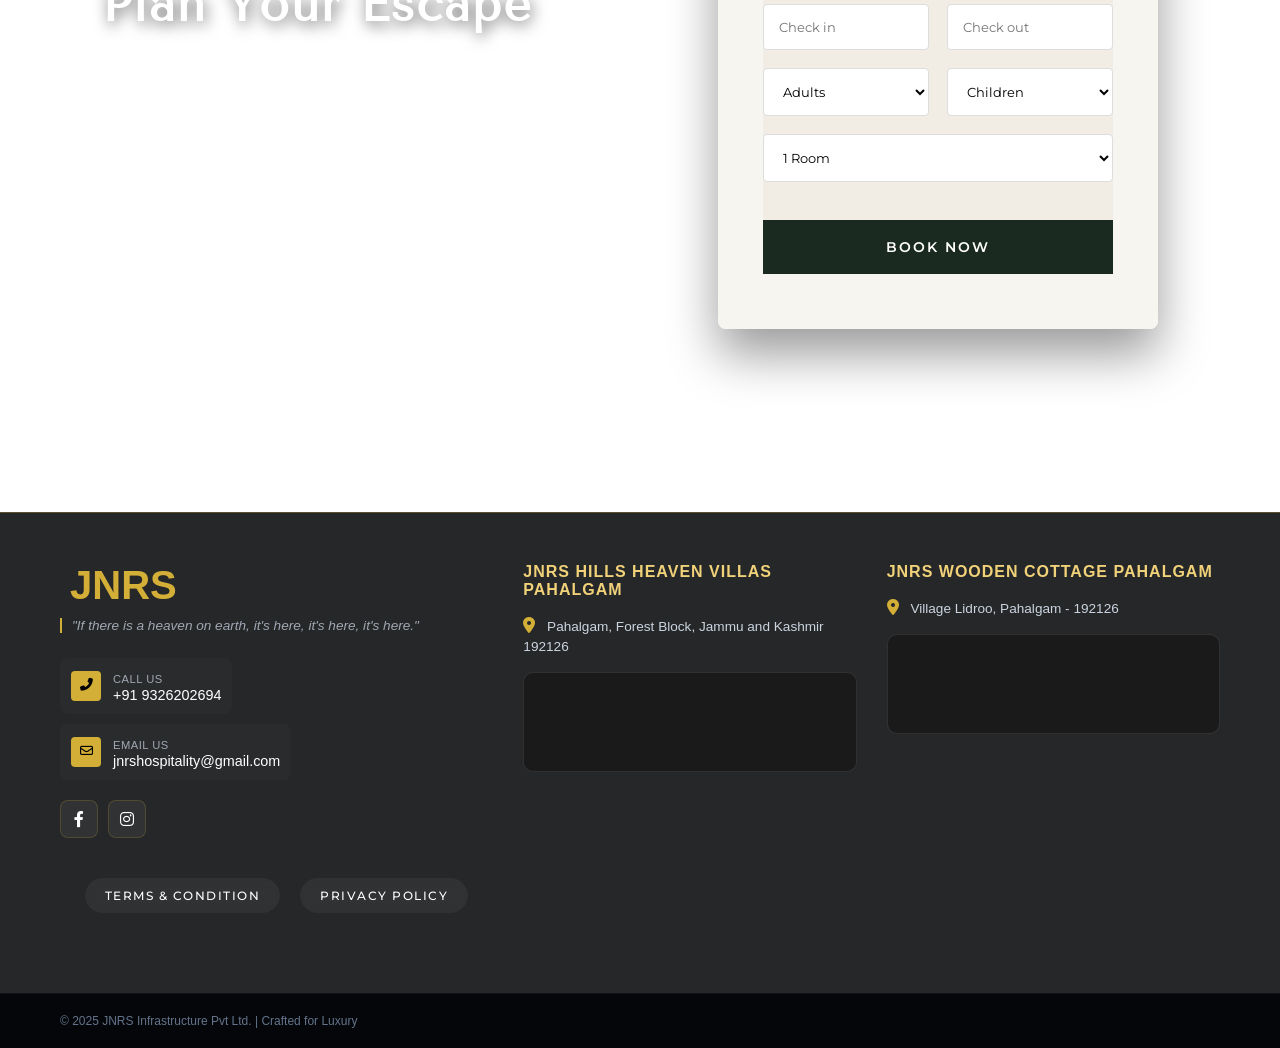
==== commit 82acbc84: "----testing---" ====
--- a/jnrs2-main/index.html
+++ b/jnrs2-main/index.html
@@ -155,7 +155,7 @@
 <!-- section 6  FACILITIES-->
    <section class="facilities-section"> 
         <span class="fac-badge">JNRS HILLS HEAVEN VILLA PAHALGAM</span>
-        <h2 class="fac-title">Villas  Facilities</h2>
+        <h2 class="fac-title">Villas  Facilities here</h2>
 
         <div class="facilities-grid">
             <div class="fac-item">
